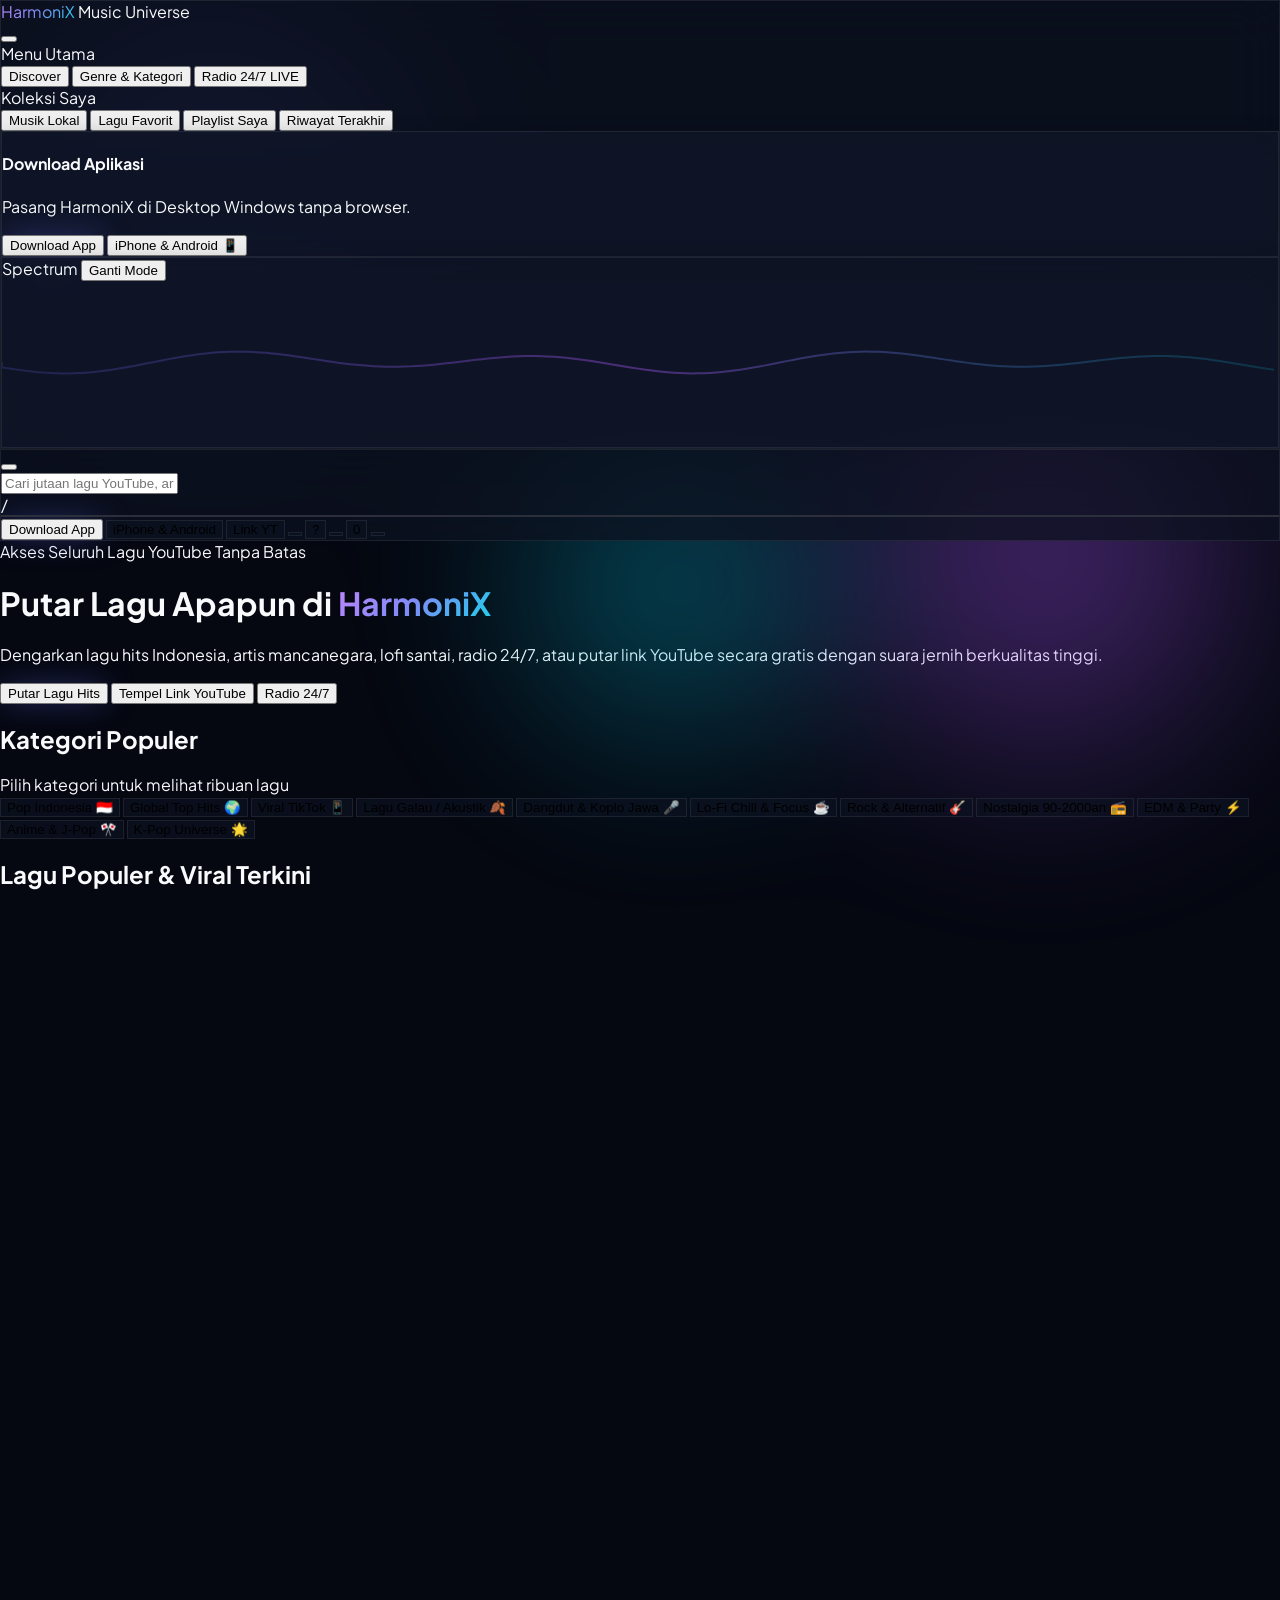
==== public/index.html @ 8d7713a4 "Fix Vercel deployment: add public static directory and standalone api routes" ====
<!DOCTYPE html>
<html lang="id" class="dark">
<head>
  <meta charset="UTF-8" />
  <meta name="viewport" content="width=device-width, initial-scale=1.0, maximum-scale=1.0, user-scalable=no, viewport-fit=cover" />
  <title>HarmoniX - Pemutar & Streaming Musik Gratis</title>
  
  <!-- PWA Manifest & Android Mobile Meta -->
  <link rel="manifest" href="manifest.json" />
  <meta name="theme-color" content="#050811" />
  <meta name="mobile-web-app-capable" content="yes" />
  <meta name="apple-mobile-web-app-capable" content="yes" />
  <meta name="apple-mobile-web-app-status-bar-style" content="black-translucent" />
  <meta name="application-name" content="HarmoniX" />
  <meta name="apple-mobile-web-app-title" content="HarmoniX" />
  <link rel="icon" type="image/svg+xml" href="icons/icon.svg" />
  <link rel="apple-touch-icon" href="icons/icon-192.png" />

  <!-- Google Fonts: Plus Jakarta Sans & Outfit -->
  <link rel="preconnect" href="https://fonts.googleapis.com">
  <link rel="preconnect" href="https://fonts.gstatic.com" crossorigin>
  <link href="https://fonts.googleapis.com/css2?family=Outfit:wght@400;600;700;800;900&family=Plus+Jakarta+Sans:wght@300;400;500;600;700;800&display=swap" rel="stylesheet">

  <!-- Tailwind CSS CDN -->
  <script src="https://cdn.tailwindcss.com"></script>
  <script>
    tailwind.config = {
      darkMode: 'class',
      theme: {
        extend: {
          fontFamily: {
            sans: ['"Plus Jakarta Sans"', 'sans-serif'],
            display: ['"Outfit"', 'sans-serif'],
          },
          colors: {
            dark: {
              950: '#050811',
              900: '#0a0f1d',
              800: '#11182c',
              700: '#1a233e',
              600: '#253256'
            }
          }
        }
      }
    }
  </script>

  <!-- Lucide Icons -->
  <script src="https://unpkg.com/lucide@latest"></script>

  <!-- Official YouTube IFrame API -->
  <script src="https://www.youtube.com/iframe_api"></script>

  <!-- Custom Styles, Aurora & Glassmorphism -->
  <link rel="stylesheet" href="css/style.css" />
</head>

<body class="bg-[#050811] text-slate-100 h-screen w-screen overflow-hidden antialiased selection:bg-indigo-500 selection:text-white relative">

  <!-- Dynamic Ambient Aurora Mesh Background -->
  <div class="aurora-bg">
    <div class="aurora-orb orb-1"></div>
    <div class="aurora-orb orb-2"></div>
    <div class="aurora-orb orb-3"></div>
  </div>

  <!-- Main Application Wrapper -->
  <div class="relative z-10 flex h-full w-full overflow-hidden pb-24">
    
    <!-- Left Sidebar Navigation -->
    <aside id="sidebar" class="fixed md:static inset-y-0 left-0 z-40 w-64 h-full shrink-0 glass-panel flex flex-col justify-between p-5 transition-transform duration-300 -translate-x-full md:translate-x-0 border-r border-white/5 overflow-y-auto">
      
      <div class="space-y-6">
        <!-- Logo & Branding -->
        <div class="flex items-center justify-between">
          <div class="flex items-center gap-3 cursor-pointer group" onclick="window.App.switchView('discover')">
            <div class="w-10 h-10 rounded-2xl bg-gradient-to-tr from-indigo-600 via-purple-600 to-cyan-400 flex items-center justify-center shadow-lg glow-primary group-hover:scale-105 transition-transform">
              <i data-lucide="waves" class="w-6 h-6 text-white"></i>
            </div>
            <div>
              <span class="font-display font-extrabold text-xl tracking-tight text-gradient">HarmoniX</span>
              <span class="block text-[10px] text-slate-400 font-bold -mt-1 tracking-widest uppercase">Music Universe</span>
            </div>
          </div>
          <!-- Close button for mobile -->
          <button id="close-sidebar-btn" class="md:hidden p-1.5 rounded-lg text-slate-400 hover:text-white">
            <i data-lucide="x" class="w-5 h-5"></i>
          </button>
        </div>

        <!-- Navigation: Menu Utama -->
        <nav class="space-y-1">
          <div class="px-3 text-[11px] font-bold text-slate-400 uppercase tracking-wider mb-2 flex items-center justify-between">
            <span>Menu Utama</span>
          </div>
          
          <button data-nav="discover" class="w-full flex items-center gap-3 px-3.5 py-2.5 rounded-xl text-sm font-medium text-slate-300 hover:text-white hover:bg-slate-800/60 border border-transparent transition-all">
            <i data-lucide="compass" class="w-4 h-4"></i>
            <span>Discover</span>
          </button>

          <button data-nav="genres" class="w-full flex items-center gap-3 px-3.5 py-2.5 rounded-xl text-sm font-medium text-slate-300 hover:text-white hover:bg-slate-800/60 border border-transparent transition-all">
            <i data-lucide="disc-3" class="w-4 h-4"></i>
            <span>Genre & Kategori</span>
          </button>

          <button data-nav="radio" class="w-full flex items-center gap-3 px-3.5 py-2.5 rounded-xl text-sm font-medium text-slate-300 hover:text-white hover:bg-slate-800/60 border border-transparent transition-all">
            <i data-lucide="radio" class="w-4 h-4 text-rose-400"></i>
            <span class="flex-1 text-left">Radio 24/7</span>
            <span class="px-1.5 py-0.5 rounded text-[10px] bg-rose-500/20 text-rose-400 border border-rose-500/30 font-bold animate-pulse">LIVE</span>
          </button>
        </nav>

        <!-- Navigation: Koleksi Musik -->
        <nav class="space-y-1 pt-3 border-t border-white/5">
          <div class="px-3 text-[11px] font-bold text-slate-400 uppercase tracking-wider mb-2">Koleksi Saya</div>

          <button data-nav="local" class="w-full flex items-center gap-3 px-3.5 py-2.5 rounded-xl text-sm font-medium text-slate-300 hover:text-white hover:bg-slate-800/60 border border-transparent transition-all">
            <i data-lucide="folder-music" class="w-4 h-4 text-cyan-400"></i>
            <span>Musik Lokal</span>
          </button>

          <button data-nav="favorites" class="w-full flex items-center gap-3 px-3.5 py-2.5 rounded-xl text-sm font-medium text-slate-300 hover:text-white hover:bg-slate-800/60 border border-transparent transition-all">
            <i data-lucide="heart" class="w-4 h-4 text-rose-400"></i>
            <span>Lagu Favorit</span>
          </button>

          <button data-nav="playlists" class="w-full flex items-center gap-3 px-3.5 py-2.5 rounded-xl text-sm font-medium text-slate-300 hover:text-white hover:bg-slate-800/60 border border-transparent transition-all">
            <i data-lucide="library" class="w-4 h-4 text-indigo-400"></i>
            <span>Playlist Saya</span>
          </button>

          <button data-nav="history" class="w-full flex items-center gap-3 px-3.5 py-2.5 rounded-xl text-sm font-medium text-slate-300 hover:text-white hover:bg-slate-800/60 border border-transparent transition-all">
            <i data-lucide="history" class="w-4 h-4 text-emerald-400"></i>
            <span>Riwayat Terakhir</span>
          </button>
        </nav>

        <!-- Sidebar PWA Download Box -->
        <div id="sidebar-install-box" class="p-3.5 rounded-2xl glass-card border border-indigo-500/30 text-center space-y-2.5 mt-3">
          <div class="w-9 h-9 rounded-xl bg-indigo-600/25 text-indigo-400 flex items-center justify-center mx-auto shadow-md glow-primary">
            <i data-lucide="arrow-down-to-line" class="w-5 h-5"></i>
          </div>
          <div>
            <h4 class="text-xs font-bold text-white">Download Aplikasi</h4>
            <p class="text-[10px] text-slate-400 mt-0.5">Pasang HarmoniX di Desktop Windows tanpa browser.</p>
          </div>
          <button onclick="window.App.installPWA()" class="w-full py-2 rounded-xl bg-gradient-to-r from-indigo-600 to-purple-600 hover:from-indigo-500 hover:to-purple-500 text-white text-xs font-bold shadow-md transition-all flex items-center justify-center gap-1.5 glow-primary">
            <i data-lucide="download" class="w-3.5 h-3.5"></i> Download App
          </button>
          <button onclick="window.App.openMobileModal()" class="w-full py-2 rounded-xl bg-white/10 hover:bg-white/15 text-slate-200 text-xs font-semibold transition-all flex items-center justify-center gap-1.5 border border-emerald-500/30">
            <i data-lucide="smartphone" class="w-3.5 h-3.5 text-emerald-400"></i> iPhone & Android 📱
          </button>
        </div>
      </div>

      <!-- Mini Visualizer Card -->
      <div class="glass-card rounded-2xl p-3 border border-white/5 mt-6">
        <div class="flex items-center justify-between mb-2">
          <span class="text-[11px] font-bold text-slate-400 flex items-center gap-1.5 uppercase tracking-wider">
            <i data-lucide="activity" class="w-3.5 h-3.5 text-indigo-400"></i> Spectrum
          </span>
          <button onclick="window.App.toggleVisualizerMode()" class="text-[10px] text-indigo-400 hover:text-indigo-300 font-bold uppercase px-1.5 py-0.5 rounded bg-indigo-500/10 hover:bg-indigo-500/20 transition-colors">
            Ganti Mode
          </button>
        </div>
        <div class="w-full h-14 rounded-xl overflow-hidden bg-slate-950/80 border border-white/5">
          <canvas id="visualizer-canvas"></canvas>
        </div>
      </div>

    </aside>

    <!-- Center Content View Area -->
    <div class="flex-1 flex flex-col min-w-0 min-h-0 h-full overflow-hidden">
      
      <!-- Top Navigation Header -->
      <header class="h-20 shrink-0 glass-panel border-b border-white/5 flex items-center justify-between px-5 md:px-8 gap-4 z-20">
        <div class="flex items-center gap-3 flex-1 max-w-xl">
          <!-- Mobile Toggle -->
          <button id="mobile-menu-toggle" class="md:hidden p-2 rounded-xl bg-slate-800/80 text-slate-300 hover:text-white border border-white/10">
            <i data-lucide="menu" class="w-5 h-5"></i>
          </button>

          <!-- Search Bar with Autocomplete -->
          <div class="relative flex-1">
            <i data-lucide="search" class="w-4 h-4 text-slate-400 absolute left-4 top-1/2 -translate-y-1/2 pointer-events-none"></i>
            <input 
              id="global-search-input" 
              type="text" 
              autocomplete="off"
              placeholder="Cari jutaan lagu YouTube, artis, atau tempel link..." 
              class="w-full pl-11 pr-12 py-2.5 rounded-2xl bg-slate-900/85 border border-white/10 text-xs md:text-sm text-slate-100 placeholder:text-slate-500 focus:outline-none focus:border-indigo-500/80 focus:ring-2 focus:ring-indigo-500/20 transition-all shadow-inner"
            />
            <div class="absolute right-3 top-1/2 -translate-y-1/2 text-[10px] font-mono font-bold text-slate-500 px-1.5 py-0.5 rounded bg-white/5 border border-white/10 hidden sm:inline-block">
              /
            </div>
            
            <!-- Live Autocomplete Dropdown -->
            <div id="search-suggestions-box" class="absolute left-0 right-0 top-full mt-2 glass-modal rounded-2xl p-2 shadow-2xl border border-white/10 hidden z-50 space-y-1 max-h-64 overflow-y-auto">
              <!-- Injected via JS -->
            </div>
          </div>
        </div>

        <!-- Action Tools -->
        <div class="flex items-center gap-2">
          <!-- PWA Download Header Button -->
          <button id="btn-install-pwa" onclick="window.App.installPWA()" title="Download & Pasang HarmoniX Desktop" class="flex items-center gap-1.5 px-3.5 py-2.5 rounded-xl bg-gradient-to-r from-indigo-600 to-purple-600 hover:from-indigo-500 hover:to-purple-500 text-white text-xs font-bold shadow-lg glow-primary transition-all">
            <i data-lucide="download" class="w-4 h-4"></i>
            <span class="hidden sm:inline">Download App</span>
          </button>

          <!-- Mobile Phone Connect Button (iPhone & Android) -->
          <button id="btn-open-mobile" onclick="window.App.openMobileModal()" title="Buka / Pasang di iPhone & Android" class="flex items-center gap-1.5 px-3.5 py-2.5 rounded-xl glass-panel hover:border-emerald-500/50 text-slate-300 hover:text-emerald-400 text-xs font-semibold transition-all">
            <i data-lucide="smartphone" class="w-4 h-4 text-emerald-400"></i>
            <span class="hidden md:inline">iPhone & Android</span>
          </button>

          <!-- Quick YouTube Link Button -->
          <button onclick="window.App.openPasteLinkModal()" title="Putar dari Link YouTube" class="flex items-center gap-1.5 px-3 py-2.5 rounded-xl glass-panel hover:border-indigo-500/50 text-slate-300 hover:text-indigo-400 text-xs font-semibold transition-all">
            <i data-lucide="link" class="w-4 h-4 text-indigo-400"></i>
            <span class="hidden lg:inline">Link YT</span>
          </button>

          <!-- Sleep Timer Button -->
          <button id="btn-sleep-timer" onclick="window.App.openSleepTimerModal()" title="Pengatur Waktu Tidur" class="p-2.5 rounded-xl glass-panel hover:border-indigo-500/50 text-slate-300 hover:text-indigo-400 transition-colors relative">
            <i data-lucide="timer" class="w-5 h-5"></i>
            <span id="sleep-timer-badge" class="hidden absolute -top-1 -right-1 w-2.5 h-2.5 rounded-full bg-emerald-400 ring-2 ring-slate-950"></span>
          </button>

          <!-- Keyboard Shortcuts Info -->
          <button onclick="window.App.openShortcutsModal()" title="Bantuan Tombol Shortcut (?)" class="hidden sm:flex p-2.5 rounded-xl glass-panel hover:border-indigo-500/50 text-slate-400 hover:text-slate-200 text-xs font-bold transition-colors">
            ?
          </button>

          <!-- Equalizer Button -->
          <button id="btn-open-equalizer" title="Equalizer Audio" class="p-2.5 rounded-xl glass-panel hover:border-indigo-500/50 text-slate-300 hover:text-indigo-400 transition-colors">
            <i data-lucide="sliders" class="w-5 h-5"></i>
          </button>

          <!-- Up Next Queue Toggle Button -->
          <button id="btn-toggle-queue" onclick="window.App.toggleQueueDrawer()" title="Antrean Lagu" class="p-2.5 rounded-xl glass-panel hover:border-indigo-500/50 text-slate-300 hover:text-indigo-400 transition-colors relative">
            <i data-lucide="list-music" class="w-5 h-5"></i>
            <span id="queue-count-badge" class="hidden absolute -top-1 -right-1 px-1.5 py-0.2 rounded-full bg-indigo-600 text-[10px] font-bold text-white">0</span>
          </button>

          <!-- Fullscreen Mode -->
          <button id="btn-open-fullscreen" title="Layar Penuh Now Playing" class="p-2.5 rounded-xl glass-panel hover:border-indigo-500/50 text-slate-300 hover:text-indigo-400 transition-colors">
            <i data-lucide="maximize" class="w-5 h-5"></i>
          </button>
        </div>
      </header>

      <!-- Scrollable Main View Content with min-h-0 and extra bottom padding -->
      <main id="view-container" class="flex-1 min-h-0 overflow-y-auto p-5 md:p-8 space-y-8 scroll-smooth pb-36">
        <!-- Injected via js/app.js -->
      </main>

    </div>

    <!-- Right Drawer: Up Next Queue & Lyrics -->
    <div id="queue-drawer" class="fixed inset-y-0 right-0 z-40 w-80 md:w-96 glass-modal border-l border-white/10 flex flex-col justify-between p-5 transform translate-x-full transition-transform duration-300 shadow-2xl">
      <div class="flex items-center justify-between pb-4 border-b border-white/5">
        <div class="flex items-center gap-2">
          <i data-lucide="list-music" class="w-5 h-5 text-indigo-400"></i>
          <h3 class="text-base font-bold text-white">Antrean Lagu (Up Next)</h3>
        </div>
        <button onclick="window.App.toggleQueueDrawer()" class="p-1.5 rounded-lg text-slate-400 hover:text-white">
          <i data-lucide="x" class="w-5 h-5"></i>
        </button>
      </div>

      <!-- Current Track Info in Drawer -->
      <div id="drawer-current-track" class="py-4 border-b border-white/5">
        <!-- Injected via JS -->
      </div>

      <!-- Queue List -->
      <div class="flex-1 overflow-y-auto py-3 space-y-2" id="drawer-queue-list">
        <!-- Injected via JS -->
      </div>

      <!-- Drawer Footer Action -->
      <div class="pt-4 border-t border-white/5 flex items-center justify-between text-xs">
        <span id="drawer-queue-count" class="text-slate-400">0 Lagu dalam antrean</span>
        <button onclick="window.App.clearQueue()" class="text-rose-400 hover:text-rose-300 font-semibold">
          Bersihkan Antrean
        </button>
      </div>
    </div>

  </div>

  <!-- Bottom Persistent Music Player Bar -->
  <footer class="fixed bottom-0 inset-x-0 h-24 glass-panel border-t border-white/10 px-4 md:px-8 flex items-center justify-between gap-4 z-50 shadow-2xl">
    
    <!-- Left: Track Info & Artwork -->
    <div class="flex items-center gap-3.5 min-w-0 w-1/4 max-w-[280px]">
      <div class="relative w-14 h-14 rounded-2xl overflow-hidden flex-shrink-0 bg-slate-800 shadow-md border border-white/10 group cursor-pointer" onclick="document.getElementById('btn-open-fullscreen').click()">
        <img id="player-art" src="https://i.ytimg.com/vi/9II3OGZETo4/hqdefault.jpg" alt="Cover" class="w-full h-full object-cover group-hover:scale-105 transition-transform" />
        <div class="absolute inset-0 bg-black/30 opacity-0 group-hover:opacity-100 transition-opacity flex items-center justify-center text-white">
          <i data-lucide="maximize-2" class="w-4 h-4"></i>
        </div>
      </div>
      <div class="min-w-0 flex-1">
        <h4 id="player-title" class="text-sm font-bold text-white truncate cursor-pointer hover:text-indigo-400 transition-colors" onclick="document.getElementById('btn-open-fullscreen').click()">Pilih Lagu</h4>
        <p id="player-artist" class="text-xs text-slate-400 truncate mt-0.5">HarmoniX Music</p>
      </div>
      <button id="player-like-btn" onclick="if(window.Player && window.Player.currentTrack) window.App.toggleLike(window.Player.currentTrack, this)" class="p-1.5 text-slate-400 hover:text-rose-500 transition-colors flex-shrink-0">
        <i data-lucide="heart" class="w-5 h-5"></i>
      </button>
    </div>

    <!-- Center: Playback Controls & Interactive Seekbar -->
    <div class="flex-1 max-w-2xl flex flex-col items-center gap-1.5">
      <div class="flex items-center gap-4">
        <!-- Shuffle -->
        <button id="player-shuffle-btn" title="Shuffle" class="p-2 text-slate-400 hover:text-white transition-colors">
          <i data-lucide="shuffle" class="w-4 h-4"></i>
        </button>

        <!-- Previous -->
        <button id="player-prev-btn" title="Lagu Sebelumnya" class="p-2 text-slate-300 hover:text-white transition-colors">
          <i data-lucide="skip-back" class="w-5 h-5 fill-current"></i>
        </button>

        <!-- Big Play / Pause Button -->
        <button id="player-play-btn" class="w-11 h-11 rounded-full bg-gradient-to-r from-indigo-600 to-purple-600 hover:from-indigo-500 hover:to-purple-500 text-white flex items-center justify-center shadow-lg glow-primary transform hover:scale-105 active:scale-95 transition-all">
          <i data-lucide="play" class="w-5 h-5 fill-current ml-0.5 player-play-icon"></i>
        </button>

        <!-- Next -->
        <button id="player-next-btn" title="Lagu Berikutnya" class="p-2 text-slate-300 hover:text-white transition-colors">
          <i data-lucide="skip-forward" class="w-5 h-5 fill-current"></i>
        </button>

        <!-- Repeat -->
        <button id="player-repeat-btn" title="Ulangi" class="p-2 text-slate-400 hover:text-white transition-colors">
          <i data-lucide="repeat" class="w-4 h-4"></i>
        </button>
      </div>

      <!-- Seek Bar with Hover Timestamp Tooltip -->
      <div class="w-full flex items-center gap-3 text-xs text-slate-400 font-mono seek-container relative">
        <span id="player-current-time">0:00</span>
        <div class="relative flex-1 flex items-center">
          <div id="seek-tooltip" class="seek-tooltip">0:00</div>
          <input 
            id="player-seek-slider" 
            type="range" 
            min="0" 
            max="100" 
            value="0" 
            step="0.5" 
            class="w-full h-1.5 accent-indigo-500" 
          />
        </div>
        <span id="player-duration">0:00</span>
      </div>
    </div>

    <!-- Right: Volume & Auxiliary Controls -->
    <div class="flex items-center justify-end gap-3 w-1/4 max-w-[240px]">
      <div class="hidden sm:flex items-center gap-2">
        <button id="player-volume-btn" class="p-1.5 text-slate-400 hover:text-white transition-colors">
          <i id="player-volume-icon" data-lucide="volume-2" class="w-4 h-4"></i>
        </button>
        <input 
          id="player-volume-slider" 
          type="range" 
          min="0" 
          max="100" 
          value="80" 
          class="w-20 h-1.5 accent-indigo-500" 
        />
      </div>
    </div>

  </footer>

  <!-- ==================== MODALS & OVERLAYS ==================== -->

  <!-- 1. Download App Information Modal -->
  <div id="download-app-modal" class="fixed inset-0 z-50 bg-black/75 backdrop-blur-md flex items-center justify-center p-4 hidden">
    <div class="glass-modal rounded-3xl w-full max-w-lg p-6 space-y-6 shadow-2xl border border-white/10 animate-fadeIn">
      <div class="flex items-center justify-between">
        <div class="flex items-center gap-2.5">
          <div class="w-8 h-8 rounded-xl bg-indigo-600/20 text-indigo-400 flex items-center justify-center">
            <i data-lucide="download" class="w-5 h-5"></i>
          </div>
          <h3 class="text-base font-bold text-white">Download & Pasang HarmoniX</h3>
        </div>
        <button onclick="document.getElementById('download-app-modal').classList.add('hidden')" class="p-1 rounded-lg text-slate-400 hover:text-white">
          <i data-lucide="x" class="w-5 h-5"></i>
        </button>
      </div>

      <div class="space-y-4 text-xs text-slate-300">
        <!-- Option 1: PWA Desktop App -->
        <div class="p-4 rounded-2xl glass-panel space-y-2 border border-indigo-500/30">
          <div class="flex items-center justify-between">
            <span class="font-bold text-white text-sm flex items-center gap-2">
              <i data-lucide="chrome" class="w-4 h-4 text-indigo-400"></i> Pasang Langsung via Browser (PWA)
            </span>
            <span class="badge-tag bg-indigo-500/20 text-indigo-300 border border-indigo-500/30">Direkomendasikan</span>
          </div>
          <p class="text-slate-400 leading-relaxed">
            Pasang sebagai aplikasi mandiri di Desktop Windows tanpa bilah URL browser (seperti aplikasi Spotify resmi).
          </p>
          <button onclick="window.App.triggerBrowserInstallPrompt()" class="w-full py-2.5 rounded-xl bg-indigo-600 hover:bg-indigo-500 text-white font-bold transition-all shadow-md glow-primary flex items-center justify-center gap-2">
            <i data-lucide="download" class="w-4 h-4"></i> Pasang Aplikasi Sekarang (1-Klik)
          </button>
        </div>

        <!-- Option 2: Windows Desktop Shortcut -->
        <div class="p-4 rounded-2xl glass-panel space-y-2 border border-white/5">
          <div class="flex items-center justify-between">
            <span class="font-bold text-white text-sm flex items-center gap-2">
              <i data-lucide="monitor" class="w-4 h-4 text-cyan-400"></i> Buat Pintasan Desktop Windows
            </span>
            <span class="badge-tag bg-cyan-500/20 text-cyan-300 border border-cyan-500/30">Offline</span>
          </div>
          <p class="text-slate-400 leading-relaxed">
            Buat ikon pintasan langsung di layar Desktop Windows Anda (klik file <code class="text-indigo-300 font-mono">install_desktop_app.bat</code> di folder proyek).
          </p>
        </div>

        <!-- Option 3: Smartphone (iPhone & Android) -->
        <div class="p-4 rounded-2xl glass-panel space-y-2 border border-emerald-500/30">
          <div class="flex items-center justify-between">
            <span class="font-bold text-white text-sm flex items-center gap-2">
              <i data-lucide="smartphone" class="w-4 h-4 text-emerald-400"></i> Pasang di Smartphone (iPhone & Android)
            </span>
            <span class="badge-tag bg-emerald-500/20 text-emerald-300 border border-emerald-500/30">iOS & Android</span>
          </div>
          <p class="text-slate-400 leading-relaxed">
            Pasang langsung di iPhone (Safari PWA) atau Android (APK & WebAPK) dengan scan QR Code instan.
          </p>
          <button onclick="document.getElementById('download-app-modal').classList.add('hidden'); window.App.openMobileModal();" class="w-full py-2.5 rounded-xl bg-gradient-to-r from-emerald-600 to-teal-600 hover:from-emerald-500 hover:to-teal-500 text-white font-bold transition-all shadow-md flex items-center justify-center gap-2">
            <i data-lucide="qr-code" class="w-4 h-4"></i> Buka QR Code untuk iPhone & Android
          </button>
        </div>
      </div>
    </div>
  </div>

  <!-- 1b. Mobile Install Modal for iPhone & Android (QR Code & LAN URL) -->
  <div id="android-modal" class="fixed inset-0 z-50 bg-black/80 backdrop-blur-md flex items-center justify-center p-4 hidden">
    <div class="glass-modal rounded-3xl w-full max-w-md p-6 space-y-5 shadow-2xl border border-emerald-500/30 animate-fadeIn">
      <div class="flex items-center justify-between">
        <div class="flex items-center gap-2.5">
          <div class="w-9 h-9 rounded-xl bg-emerald-500/20 text-emerald-400 flex items-center justify-center">
            <i data-lucide="smartphone" class="w-5 h-5"></i>
          </div>
          <div>
            <h3 class="text-base font-bold text-white">Pasang di iPhone & Android</h3>
            <p class="text-[11px] text-emerald-400 font-medium">Bisa Dipasang Jadi Aplikasi Resmi Mandiri</p>
          </div>
        </div>
        <button onclick="document.getElementById('android-modal').classList.add('hidden')" class="p-1 rounded-lg text-slate-400 hover:text-white">
          <i data-lucide="x" class="w-5 h-5"></i>
        </button>
      </div>

      <!-- Platform Selector Tabs: iPhone vs Android -->
      <div class="flex items-center p-1 rounded-2xl bg-slate-900 border border-white/10">
        <button id="tab-btn-iphone" onclick="window.App.switchMobileTab('iphone')" class="flex-1 py-2 rounded-xl text-xs font-bold transition-all flex items-center justify-center gap-1.5 bg-gradient-to-r from-indigo-600 to-purple-600 text-white shadow-md">
          <i data-lucide="apple" class="w-4 h-4"></i> iPhone (iOS)
        </button>
        <button id="tab-btn-android" onclick="window.App.switchMobileTab('android')" class="flex-1 py-2 rounded-xl text-xs font-semibold text-slate-400 hover:text-white transition-all flex items-center justify-center gap-1.5">
          <i data-lucide="smartphone" class="w-4 h-4 text-emerald-400"></i> Android
        </button>
      </div>

      <!-- QR Code Display Box -->
      <div class="p-4 rounded-2xl bg-white flex flex-col items-center justify-center shadow-xl border border-slate-200">
        <div id="android-qr-container" class="w-44 h-44 flex items-center justify-center">
          <img id="android-qr-image" src="" alt="Scan QR Code" class="w-44 h-44 object-contain" />
        </div>
        <span id="qr-scan-label" class="text-[10px] text-slate-600 mt-2 font-semibold">Buka Kamera iPhone Anda lalu arahkan ke QR Code ini</span>
      </div>

      <!-- URL link & Copy -->
      <div class="space-y-1.5">
        <label class="text-[11px] font-bold text-slate-400 uppercase tracking-wider">Tautan Langsung (Wi-Fi Lokal):</label>
        <div class="flex items-center gap-2">
          <input id="android-direct-url" type="text" readonly class="flex-1 px-3.5 py-2 rounded-xl bg-slate-900 border border-white/10 text-xs text-emerald-400 font-mono select-all focus:outline-none" />
          <button onclick="window.App.copyAndroidUrl()" class="px-3.5 py-2 rounded-xl bg-emerald-600 hover:bg-emerald-500 text-white text-xs font-bold transition-all flex items-center gap-1">
            <i data-lucide="copy" class="w-3.5 h-3.5"></i> Salin
          </button>
        </div>
      </div>

      <!-- Petunjuk iPhone (iOS) -->
      <div id="section-iphone-guide" class="p-3.5 rounded-2xl glass-panel space-y-2 text-xs border border-indigo-500/30">
        <div class="font-bold text-white flex items-center gap-1.5">
          <i data-lucide="apple" class="w-4 h-4 text-indigo-400"></i> Cara Pasang Jadi Aplikasi di iPhone (iOS):
        </div>
        <ol class="list-decimal list-inside space-y-1.5 text-slate-300 text-[11px] leading-relaxed">
          <li>Buka aplikasi <b class="text-white">Kamera bawaan iPhone</b>, arahkan ke QR Code di atas. Ketuk gelembung kuning bertuliskan <b class="text-indigo-300">"Buka di Safari"</b>.</li>
          <li>Di Safari, ketuk tombol <b class="text-white">Bagikan / Share</b> (ikon kotak panah atas <span class="px-1.5 py-0.5 rounded bg-white/10 font-bold">⎋ / [↑]</span> di bilah bawah).</li>
          <li>Gulir ke bawah, pilih menu <b class="text-indigo-300 font-semibold">"Tambahkan ke Layar Utama"</b> (*Add to Home Screen*).</li>
          <li>Ketuk <b class="text-white font-bold">"Tambah"</b> di pojok kanan atas.</li>
          <li><b class="text-emerald-400">Selesai!</b> Ikon HarmoniX akan muncul di Home Screen iPhone & berjalan layar penuh tanpa bilah Safari!</li>
        </ol>
      </div>

      <!-- Petunjuk Android -->
      <div id="section-android-guide" class="p-3.5 rounded-2xl glass-panel space-y-2 text-xs border border-emerald-500/30 hidden">
        <div class="font-bold text-white flex items-center gap-1.5">
          <i data-lucide="smartphone" class="w-4 h-4 text-emerald-400"></i> Cara Pasang Jadi Aplikasi di Android:
        </div>
        <ol class="list-decimal list-inside space-y-1.5 text-slate-300 text-[11px] leading-relaxed">
          <li>Pastikan HP terhubung ke <b class="text-slate-200">Wi-Fi yang sama</b> dengan laptop ini.</li>
          <li>Buka di <b class="text-emerald-400">Google Chrome</b>, ketuk titik tiga (⋮) > pilih <b class="text-white">"Tambahkan ke Layar Utama"</b> atau <b class="text-white">"Pasang Aplikasi"</b>.</li>
          <li>Atau langsung download file installer <b class="text-white">APK</b> di bawah ini:</li>
        </ol>
        <a href="HarmoniX-Music.apk" download class="w-full mt-2 py-2 rounded-xl bg-gradient-to-r from-emerald-600 to-teal-600 hover:from-emerald-500 hover:to-teal-500 text-white font-bold text-xs shadow-md transition-all flex items-center justify-center gap-2">
          <i data-lucide="download" class="w-3.5 h-3.5"></i> Unduh File HarmoniX-Music.apk (5.5 MB)
        </a>
      </div>
    </div>
  </div>

  <!-- 2. Paste YouTube Link Modal -->
  <div id="youtube-link-modal" class="fixed inset-0 z-50 bg-black/75 backdrop-blur-md flex items-center justify-center p-4 hidden">
    <div class="glass-modal rounded-3xl w-full max-w-lg p-6 space-y-5 shadow-2xl border border-white/10 animate-fadeIn">
      <div class="flex items-center justify-between">
        <h3 class="text-lg font-bold text-white flex items-center gap-2">
          <i data-lucide="youtube" class="w-5 h-5 text-rose-500"></i> Putar Apapun dari YouTube
        </h3>
        <button onclick="document.getElementById('youtube-link-modal').classList.add('hidden')" class="p-1 rounded-lg text-slate-400 hover:text-white">
          <i data-lucide="x" class="w-5 h-5"></i>
        </button>
      </div>

      <p class="text-xs text-slate-400">
        Punya link lagu atau video dari YouTube? Cukup tempel tautannya di bawah untuk langsung memutarnya di HarmoniX.
      </p>

      <div class="space-y-2">
        <label class="block text-xs font-semibold text-slate-300">Link YouTube / Video ID</label>
        <input 
          id="direct-yt-link-input" 
          type="text" 
          placeholder="Contoh: https://www.youtube.com/watch?v=... atau ID video" 
          class="w-full px-4 py-2.5 rounded-xl bg-slate-900 border border-white/10 text-sm text-slate-100 placeholder:text-slate-500 focus:outline-none focus:border-indigo-500 font-mono text-xs" 
        />
      </div>

      <div class="flex items-center justify-end gap-3 pt-2">
        <button onclick="document.getElementById('youtube-link-modal').classList.add('hidden')" class="px-4 py-2 rounded-xl text-xs font-semibold text-slate-400 hover:text-white">
          Batal
        </button>
        <button onclick="window.App.submitDirectYoutubeLink()" class="px-5 py-2.5 rounded-xl bg-indigo-600 hover:bg-indigo-500 text-white text-xs font-semibold shadow-md glow-primary flex items-center gap-2">
          <i data-lucide="play" class="w-4 h-4 fill-current"></i> Putar Sekarang
        </button>
      </div>
    </div>
  </div>

  <!-- 3. Sleep Timer Modal -->
  <div id="sleep-timer-modal" class="fixed inset-0 z-50 bg-black/75 backdrop-blur-md flex items-center justify-center p-4 hidden">
    <div class="glass-modal rounded-3xl w-full max-w-sm p-6 space-y-5 shadow-2xl border border-white/10 animate-fadeIn">
      <div class="flex items-center justify-between">
        <div class="flex items-center gap-2">
          <i data-lucide="timer" class="w-5 h-5 text-indigo-400"></i>
          <h3 class="text-base font-bold text-white">Pengatur Waktu Tidur</h3>
        </div>
        <button onclick="document.getElementById('sleep-timer-modal').classList.add('hidden')" class="p-1.5 rounded-lg text-slate-400 hover:text-white">
          <i data-lucide="x" class="w-5 h-5"></i>
        </button>
      </div>

      <p class="text-xs text-slate-400">
        Musik akan berhenti otomatis dan memudar secara halus saat timer habis.
      </p>

      <div class="grid grid-cols-2 gap-2.5">
        <button onclick="window.App.setSleepTimer(15)" class="p-3 rounded-xl glass-panel hover:bg-indigo-600 hover:text-white text-xs font-semibold transition-all">
          ⏱️ 15 Menit
        </button>
        <button onclick="window.App.setSleepTimer(30)" class="p-3 rounded-xl glass-panel hover:bg-indigo-600 hover:text-white text-xs font-semibold transition-all">
          ⏱️ 30 Menit
        </button>
        <button onclick="window.App.setSleepTimer(45)" class="p-3 rounded-xl glass-panel hover:bg-indigo-600 hover:text-white text-xs font-semibold transition-all">
          ⏱️ 45 Menit
        </button>
        <button onclick="window.App.setSleepTimer(60)" class="p-3 rounded-xl glass-panel hover:bg-indigo-600 hover:text-white text-xs font-semibold transition-all">
          ⏱️ 60 Menit
        </button>
      </div>

      <div class="pt-2 border-t border-white/5 flex items-center justify-between">
        <span id="sleep-timer-status" class="text-xs text-slate-400 font-mono">Timer tidak aktif</span>
        <button onclick="window.App.cancelSleepTimer()" class="text-xs text-rose-400 hover:text-rose-300 font-semibold">
          Matikan
        </button>
      </div>
    </div>
  </div>

  <!-- 4. Keyboard Shortcuts Helper Modal -->
  <div id="shortcuts-modal" class="fixed inset-0 z-50 bg-black/75 backdrop-blur-md flex items-center justify-center p-4 hidden">
    <div class="glass-modal rounded-3xl w-full max-w-md p-6 space-y-5 shadow-2xl border border-white/10 animate-fadeIn">
      <div class="flex items-center justify-between">
        <div class="flex items-center gap-2">
          <i data-lucide="keyboard" class="w-5 h-5 text-indigo-400"></i>
          <h3 class="text-base font-bold text-white">Tombol Shortcut Keyboard</h3>
        </div>
        <button onclick="document.getElementById('shortcuts-modal').classList.add('hidden')" class="p-1.5 rounded-lg text-slate-400 hover:text-white">
          <i data-lucide="x" class="w-5 h-5"></i>
        </button>
      </div>

      <div class="space-y-2.5 text-xs text-slate-300">
        <div class="flex items-center justify-between p-2 rounded-lg glass-panel">
          <span>Putar / Jeda Lagu</span>
          <kbd class="px-2 py-1 rounded bg-white/10 font-mono font-bold">Spasi</kbd>
        </div>
        <div class="flex items-center justify-between p-2 rounded-lg glass-panel">
          <span>Lompat ±5 Detik</span>
          <kbd class="px-2 py-1 rounded bg-white/10 font-mono font-bold">← / →</kbd>
        </div>
        <div class="flex items-center justify-between p-2 rounded-lg glass-panel">
          <span>Naikkan / Turunkan Volume</span>
          <kbd class="px-2 py-1 rounded bg-white/10 font-mono font-bold">↑ / ↓</kbd>
        </div>
        <div class="flex items-center justify-between p-2 rounded-lg glass-panel">
          <span>Bisukan / Unmute</span>
          <kbd class="px-2 py-1 rounded bg-white/10 font-mono font-bold">M</kbd>
        </div>
        <div class="flex items-center justify-between p-2 rounded-lg glass-panel">
          <span>Mode Layar Penuh</span>
          <kbd class="px-2 py-1 rounded bg-white/10 font-mono font-bold">F</kbd>
        </div>
        <div class="flex items-center justify-between p-2 rounded-lg glass-panel">
          <span>Sukai / Favoritkan Lagu</span>
          <kbd class="px-2 py-1 rounded bg-white/10 font-mono font-bold">L</kbd>
        </div>
        <div class="flex items-center justify-between p-2 rounded-lg glass-panel">
          <span>Buka Antrean Lagu (Queue)</span>
          <kbd class="px-2 py-1 rounded bg-white/10 font-mono font-bold">Q</kbd>
        </div>
        <div class="flex items-center justify-between p-2 rounded-lg glass-panel">
          <span>Fokus Pencarian Lagu</span>
          <kbd class="px-2 py-1 rounded bg-white/10 font-mono font-bold">/</kbd>
        </div>
      </div>
    </div>
  </div>

  <!-- 5. Equalizer Modal -->
  <div id="equalizer-modal" class="fixed inset-0 z-50 bg-black/70 backdrop-blur-md flex items-center justify-center p-4 hidden">
    <div class="glass-modal rounded-3xl w-full max-w-lg p-6 space-y-6 shadow-2xl border border-white/10 animate-fadeIn">
      <div class="flex items-center justify-between">
        <div class="flex items-center gap-2">
          <i data-lucide="sliders" class="w-5 h-5 text-indigo-400"></i>
          <h3 class="text-lg font-bold text-white">Equalizer 5-Band Audio</h3>
        </div>
        <button id="btn-close-equalizer" class="p-1.5 rounded-lg text-slate-400 hover:text-white">
          <i data-lucide="x" class="w-5 h-5"></i>
        </button>
      </div>

      <div class="space-y-2">
        <label class="text-xs font-semibold text-slate-400 uppercase tracking-wider">Preset Cepat</label>
        <div id="eq-presets-container" class="flex flex-wrap gap-2">
          <!-- Injected via JS -->
        </div>
      </div>
    </div>
  </div>

  <!-- 6. Fullscreen Now Playing Overlay -->
  <div id="fullscreen-overlay" class="fixed inset-0 z-50 bg-[#050811] hidden flex flex-col justify-between p-6 md:p-12 overflow-hidden select-none">
    
    <div id="fullscreen-bg" class="absolute inset-0 bg-cover bg-center filter blur-3xl opacity-30 scale-125 transform pointer-events-none transition-all duration-700"></div>
    <div class="absolute inset-0 bg-black/60 pointer-events-none"></div>

    <div class="relative z-10 flex items-center justify-between">
      <div class="flex items-center gap-2">
        <i data-lucide="waves" class="w-5 h-5 text-indigo-400"></i>
        <span class="text-sm font-bold tracking-wider text-slate-300 uppercase">Now Playing</span>
      </div>
      <div class="flex items-center gap-3">
        <button id="btn-toggle-video" onclick="window.App.toggleVideoMode()" class="px-3.5 py-2 rounded-xl bg-white/10 hover:bg-white/20 text-xs font-semibold text-slate-200 flex items-center gap-2 transition-colors">
          <i data-lucide="video" class="w-4 h-4 text-indigo-400"></i> Mode Video Klip
        </button>
        <button id="btn-close-fullscreen" class="p-2 rounded-2xl bg-white/10 hover:bg-white/20 text-white transition-colors">
          <i data-lucide="minimize" class="w-6 h-6"></i>
        </button>
      </div>
    </div>

    <div class="relative z-10 flex flex-col items-center justify-center my-auto space-y-6">
      
      <!-- Video Frame Container -->
      <div id="yt-player-wrapper" class="invisible-player">
        <div id="yt-player-frame"></div>
      </div>

      <!-- Vinyl Record Container -->
      <div id="fullscreen-record" class="relative w-64 h-64 md:w-80 md:h-80 rounded-full p-2 bg-gradient-to-tr from-slate-900 to-slate-800 shadow-2xl border-4 border-slate-700/50 rotate-record paused flex items-center justify-center">
        <div class="w-full h-full rounded-full border border-white/5 flex items-center justify-center">
          <div class="w-4/5 h-4/5 rounded-full border border-white/5 flex items-center justify-center">
            <img id="fullscreen-art" src="https://i.ytimg.com/vi/9II3OGZETo4/hqdefault.jpg" alt="Cover" class="w-36 h-36 md:w-44 md:h-44 rounded-full object-cover shadow-xl border-4 border-indigo-500/50" />
          </div>
        </div>
      </div>

      <div class="text-center space-y-1 max-w-lg">
        <h2 id="fullscreen-title" class="text-2xl md:text-3xl font-extrabold text-white truncate">Pilih Lagu</h2>
        <p id="fullscreen-artist" class="text-base text-slate-400 truncate">HarmoniX Music</p>
      </div>
    </div>

    <!-- Controls -->
    <div class="relative z-10 max-w-2xl mx-auto w-full space-y-4">
      <div class="w-full flex items-center gap-3 text-xs text-slate-400 font-mono">
        <span id="fs-current-time">0:00</span>
        <input id="fs-seek-slider" type="range" min="0" max="100" value="0" step="0.5" class="flex-1 h-2 accent-indigo-500" />
        <span id="fs-duration">0:00</span>
      </div>

      <div class="flex items-center justify-center gap-6">
        <button onclick="window.Player.prev()" class="p-3 text-slate-300 hover:text-white transition-colors">
          <i data-lucide="skip-back" class="w-7 h-7 fill-current"></i>
        </button>
        <button onclick="window.Player.togglePlay()" class="w-16 h-16 rounded-full bg-gradient-to-r from-indigo-600 to-purple-600 text-white flex items-center justify-center shadow-2xl glow-primary transform hover:scale-105 active:scale-95 transition-all">
          <i data-lucide="play" class="w-8 h-8 fill-current ml-0.5 player-play-icon"></i>
        </button>
        <button onclick="window.Player.next()" class="p-3 text-slate-300 hover:text-white transition-colors">
          <i data-lucide="skip-forward" class="w-7 h-7 fill-current"></i>
        </button>
      </div>
    </div>

  </div>

  <!-- 7. Create Playlist Modal -->
  <div id="playlist-modal" class="fixed inset-0 z-50 bg-black/70 backdrop-blur-md flex items-center justify-center p-4 hidden">
    <div class="glass-modal rounded-3xl w-full max-w-md p-6 space-y-5 shadow-2xl border border-white/10 animate-fadeIn">
      <div class="flex items-center justify-between">
        <h3 class="text-lg font-bold text-white flex items-center gap-2">
          <i data-lucide="plus-circle" class="w-5 h-5 text-indigo-400"></i> Buat Playlist Baru
        </h3>
        <button onclick="document.getElementById('playlist-modal').classList.add('hidden')" class="p-1 rounded-lg text-slate-400 hover:text-white">
          <i data-lucide="x" class="w-5 h-5"></i>
        </button>
      </div>

      <div class="space-y-3">
        <div>
          <label class="block text-xs font-semibold text-slate-300 mb-1">Nama Playlist</label>
          <input id="new-playlist-name" type="text" placeholder="Misal: Senja Santai, Workout Hits..." class="w-full px-4 py-2.5 rounded-xl bg-slate-900 border border-white/10 text-sm text-slate-100 placeholder:text-slate-500 focus:outline-none focus:border-indigo-500" />
        </div>
        <div>
          <label class="block text-xs font-semibold text-slate-300 mb-1">Deskripsi (Opsional)</label>
          <textarea id="new-playlist-desc" rows="2" placeholder="Catatan tentang playlist ini..." class="w-full px-4 py-2 rounded-xl bg-slate-900 border border-white/10 text-sm text-slate-100 placeholder:text-slate-500 focus:outline-none focus:border-indigo-500"></textarea>
        </div>
      </div>

      <div class="flex items-center justify-end gap-3 pt-2">
        <button onclick="document.getElementById('playlist-modal').classList.add('hidden')" class="px-4 py-2 rounded-xl text-xs font-semibold text-slate-400 hover:text-white">
          Batal
        </button>
        <button onclick="window.App.createPlaylistSubmit()" class="px-5 py-2.5 rounded-xl bg-indigo-600 hover:bg-indigo-500 text-white text-xs font-semibold shadow-md glow-primary">
          Simpan Playlist
        </button>
      </div>
    </div>
  </div>

  <!-- 8. Floating Context Menu -->
  <div id="track-action-menu" class="fixed z-50 w-56 glass-modal rounded-2xl p-2 shadow-2xl border border-white/10 hidden animate-fadeIn">
    <div class="px-3 py-1.5 text-[11px] font-bold text-slate-400 uppercase tracking-wider">
      Tambahkan ke Playlist:
    </div>
    <div id="track-menu-playlists" class="space-y-0.5 max-h-40 overflow-y-auto">
      <!-- Populated via JS -->
    </div>
    <div class="pt-2 mt-2 border-t border-white/5">
      <button onclick="window.App.downloadCurrentMenuTrack()" class="w-full text-left px-3 py-2 text-xs rounded-lg text-indigo-300 hover:bg-indigo-600 hover:text-white transition-colors flex items-center gap-2">
        <i data-lucide="download" class="w-3.5 h-3.5"></i> Unduh File Audio
      </button>
    </div>
  </div>

  <!-- Main JavaScript App Entry -->
  <script type="module" src="js/app.js"></script>
</body>
</html>
---- public/css/style.css ----
/* ==========================================================================
   HarmoniX Music Player - Ultra-Premium Glassmorphism & Aurora Theme
   ========================================================================== */

:root {
  --primary-accent: #6366f1;
  --primary-glow: rgba(99, 102, 241, 0.45);
  --secondary-accent: #a855f7;
  --neon-cyan: #06b6d4;
  --neon-pink: #ec4899;
  --neon-emerald: #10b981;
  --bg-dark: #050811;
  --bg-card: rgba(18, 24, 42, 0.65);
  --border-glass: rgba(255, 255, 255, 0.08);
  --border-glass-hover: rgba(255, 255, 255, 0.22);
}

* {
  box-sizing: border-box;
  -webkit-tap-highlight-color: transparent;
}

html, body {
  height: 100%;
  margin: 0;
  padding: 0;
  background-color: var(--bg-dark);
  color: #f8fafc;
  font-family: 'Plus Jakarta Sans', system-ui, -apple-system, BlinkMacSystemFont, 'Segoe UI', Roboto, sans-serif;
  overflow-x: hidden;
}

/* Dynamic Ambient Aurora Background */
.aurora-bg {
  position: fixed;
  inset: 0;
  overflow: hidden;
  z-index: 0;
  pointer-events: none;
  opacity: 0.45;
  filter: blur(80px);
  transition: opacity 0.8s ease;
}

.aurora-orb {
  position: absolute;
  border-radius: 50%;
  animation: floatOrb 18s ease-in-out infinite alternate;
}

.orb-1 {
  width: 550px;
  height: 550px;
  background: radial-gradient(circle, #6366f1 0%, rgba(99, 102, 241, 0) 70%);
  top: -10%;
  left: -5%;
  animation-duration: 22s;
}

.orb-2 {
  width: 600px;
  height: 600px;
  background: radial-gradient(circle, #a855f7 0%, rgba(168, 85, 247, 0) 70%);
  bottom: 5%;
  right: -5%;
  animation-duration: 26s;
  animation-delay: -5s;
}

.orb-3 {
  width: 450px;
  height: 450px;
  background: radial-gradient(circle, #06b6d4 0%, rgba(6, 182, 212, 0) 70%);
  top: 40%;
  left: 35%;
  animation-duration: 20s;
  animation-delay: -10s;
}

@keyframes floatOrb {
  0% { transform: translate(0, 0) scale(1); }
  50% { transform: translate(60px, -40px) scale(1.15); }
  100% { transform: translate(-40px, 60px) scale(0.9); }
}

/* Guaranteed Smooth Scrolling for view-container */
#view-container {
  overflow-y: scroll !important;
  overflow-x: hidden !important;
  min-height: 0 !important;
  height: 100% !important;
  -webkit-overflow-scrolling: touch;
  overscroll-behavior-y: contain;
}

/* Custom Smooth Modern Scrollbar */
::-webkit-scrollbar {
  width: 7px;
  height: 7px;
}

::-webkit-scrollbar-track {
  background: rgba(10, 15, 30, 0.4);
}

::-webkit-scrollbar-thumb {
  background: rgba(99, 102, 241, 0.4);
  border-radius: 9999px;
  border: 1px solid rgba(255, 255, 255, 0.08);
  transition: background 0.2s ease;
}

::-webkit-scrollbar-thumb:hover {
  background: rgba(168, 85, 247, 0.8);
}

/* Enhanced Glassmorphism Classes */
.glass-panel {
  background: rgba(13, 18, 33, 0.75);
  backdrop-filter: blur(24px);
  -webkit-backdrop-filter: blur(24px);
  border: 1px solid var(--border-glass);
}

.glass-card {
  background: var(--bg-card);
  backdrop-filter: blur(16px);
  -webkit-backdrop-filter: blur(16px);
  border: 1px solid var(--border-glass);
  box-shadow: 0 4px 20px -2px rgba(0, 0, 0, 0.3);
  transition: all 0.28s cubic-bezier(0.16, 1, 0.3, 1);
}

.glass-card:hover {
  background: rgba(26, 34, 60, 0.85);
  border-color: var(--border-glass-hover);
  transform: translateY(-5px);
  box-shadow: 0 16px 36px -8px rgba(99, 102, 241, 0.3);
}

.glass-modal {
  background: rgba(10, 14, 28, 0.94);
  backdrop-filter: blur(30px);
  -webkit-backdrop-filter: blur(30px);
  border: 1px solid rgba(255, 255, 255, 0.14);
  box-shadow: 0 25px 60px -15px rgba(0, 0, 0, 0.8);
}

/* Neon Glow Accents */
.glow-primary {
  box-shadow: 0 0 30px -4px rgba(99, 102, 241, 0.5);
}

.glow-cyan {
  box-shadow: 0 0 25px -4px rgba(6, 182, 212, 0.5);
}

.glow-pink {
  box-shadow: 0 0 25px -4px rgba(236, 72, 153, 0.5);
}

.glow-emerald {
  box-shadow: 0 0 25px -4px rgba(16, 185, 129, 0.5);
}

.text-gradient {
  background: linear-gradient(135deg, #c084fc 0%, #818cf8 50%, #22d3ee 100%);
  -webkit-background-clip: text;
  -webkit-text-fill-color: transparent;
}

/* Custom Interactive Range Sliders */
input[type="range"] {
  -webkit-appearance: none;
  appearance: none;
  background: rgba(255, 255, 255, 0.12);
  border-radius: 9999px;
  cursor: pointer;
  outline: none;
  position: relative;
  transition: background 0.2s ease, height 0.15s ease;
}

input[type="range"]::-webkit-slider-thumb {
  -webkit-appearance: none;
  appearance: none;
  width: 14px;
  height: 14px;
  border-radius: 50%;
  background: #ffffff;
  box-shadow: 0 0 12px rgba(99, 102, 241, 0.9);
  cursor: pointer;
  transition: transform 0.15s cubic-bezier(0.175, 0.885, 0.32, 1.275), background-color 0.15s ease;
}

input[type="range"]:hover::-webkit-slider-thumb {
  transform: scale(1.35);
  background: #a855f7;
  box-shadow: 0 0 16px rgba(168, 85, 247, 1);
}

/* Playing Soundwave Animation */
.playing-bar {
  display: inline-block;
  width: 3px;
  background: #818cf8;
  border-radius: 3px;
  margin: 0 1.5px;
  animation: soundBars 0.85s ease-in-out infinite alternate;
}

.playing-bar:nth-child(1) { height: 14px; animation-delay: 0.1s; }
.playing-bar:nth-child(2) { height: 22px; animation-delay: 0.3s; }
.playing-bar:nth-child(3) { height: 12px; animation-delay: 0.2s; }
.playing-bar:nth-child(4) { height: 18px; animation-delay: 0.4s; }

@keyframes soundBars {
  0% { transform: scaleY(0.2); }
  100% { transform: scaleY(1); }
}

/* Rotating Vinyl Record */
.rotate-record {
  animation: spinRecord 18s linear infinite;
}

.paused {
  animation-play-state: paused !important;
}

@keyframes spinRecord {
  from { transform: rotate(0deg); }
  to { transform: rotate(360deg); }
}

/* Seekbar Hover Tooltip */
.seek-tooltip {
  position: absolute;
  top: -32px;
  transform: translateX(-50%);
  background: rgba(15, 23, 42, 0.95);
  border: 1px solid rgba(255, 255, 255, 0.15);
  border-radius: 8px;
  padding: 2px 8px;
  font-size: 11px;
  font-family: monospace;
  color: #e2e8f0;
  pointer-events: none;
  opacity: 0;
  transition: opacity 0.15s ease;
  white-space: nowrap;
  box-shadow: 0 4px 12px rgba(0, 0, 0, 0.5);
}

.seek-container:hover .seek-tooltip {
  opacity: 1;
}

/* Right Queue Drawer Visibility */
#queue-drawer {
  transition: transform 0.35s cubic-bezier(0.16, 1, 0.3, 1), visibility 0.35s ease;
}

#queue-drawer.translate-x-full {
  pointer-events: none !important;
  visibility: hidden !important;
}

#queue-drawer:not(.translate-x-full) {
  pointer-events: auto !important;
  visibility: visible !important;
}

/* YouTube IFrame Player Modes */
.invisible-player {
  position: fixed !important;
  bottom: -9999px !important;
  left: -9999px !important;
  width: 250px !important;
  height: 250px !important;
  opacity: 0.001 !important;
  pointer-events: none !important;
}

.visible-player {
  position: relative !important;
  width: 100% !important;
  max-width: 600px !important;
  aspect-ratio: 16 / 9 !important;
  border-radius: 1.5rem !important;
  overflow: hidden !important;
  box-shadow: 0 25px 60px -10px rgba(0, 0, 0, 0.9) !important;
  border: 1px solid rgba(255, 255, 255, 0.18) !important;
  opacity: 1 !important;
  pointer-events: auto !important;
}

/* Badge Tags */
.badge-tag {
  font-size: 10px;
  font-weight: 700;
  text-transform: uppercase;
  letter-spacing: 0.05em;
  padding: 2px 7px;
  border-radius: 6px;
}

/* Active Track Glow */
.active-track-glow {
  border-color: rgba(99, 102, 241, 0.6) !important;
  background: rgba(30, 38, 70, 0.75) !important;
  box-shadow: 0 0 25px -3px rgba(99, 102, 241, 0.35) !important;
}

/* Mobile & Android Responsive Optimizations */
@media (max-width: 640px) {
  footer {
    height: 4.5rem !important;
    padding-left: 0.75rem !important;
    padding-right: 0.75rem !important;
    padding-bottom: max(0.5rem, env(safe-area-inset-bottom)) !important;
  }
  
  footer .seek-container {
    display: none !important;
  }
  
  footer .w-1\/4 {
    width: auto !important;
    flex: 1 1 auto !important;
  }
  
  footer #player-like-btn {
    display: none !important;
  }
  
  footer #player-shuffle-btn,
  footer #player-repeat-btn {
    display: none !important;
  }

  .glass-modal {
    margin: 1rem !important;
    max-height: 90vh !important;
    overflow-y: auto !important;
  }
}

* {
  -webkit-tap-highlight-color: transparent;
}
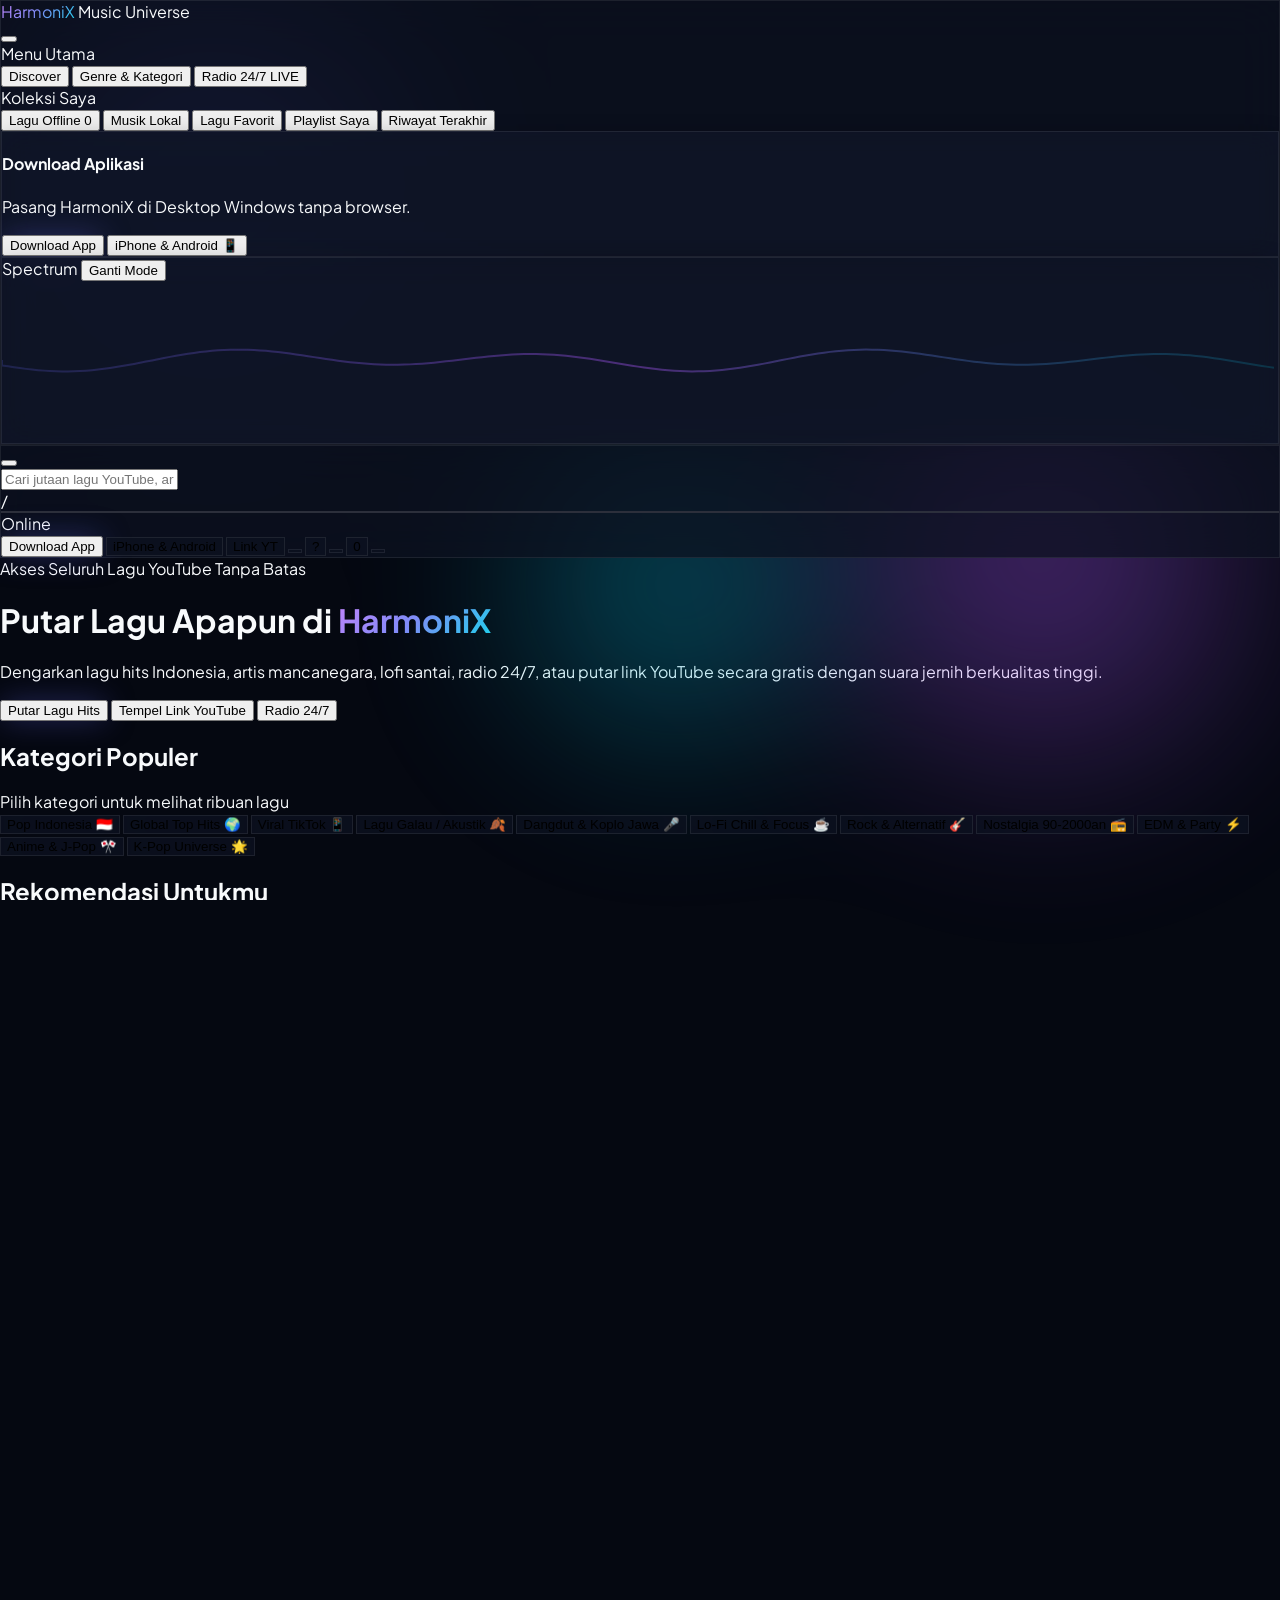
==== commit 95e3bbc0: "Add smart music recommendation engine and offline download player" ====
--- a/public/index.html
+++ b/public/index.html
@@ -116,6 +116,12 @@
         <nav class="space-y-1 pt-3 border-t border-white/5">
           <div class="px-3 text-[11px] font-bold text-slate-400 uppercase tracking-wider mb-2">Koleksi Saya</div>
 
+          <button data-nav="offline" class="w-full flex items-center gap-3 px-3.5 py-2.5 rounded-xl text-sm font-medium text-slate-300 hover:text-white hover:bg-slate-800/60 border border-transparent transition-all group">
+            <i data-lucide="cloud-off" class="w-4 h-4 text-amber-400 group-hover:scale-110 transition-transform"></i>
+            <span class="flex-1 text-left">Lagu Offline</span>
+            <span id="offline-badge-count" class="px-1.5 py-0.5 rounded-full text-[10px] bg-amber-500/20 text-amber-300 border border-amber-500/30 font-bold hidden">0</span>
+          </button>
+
           <button data-nav="local" class="w-full flex items-center gap-3 px-3.5 py-2.5 rounded-xl text-sm font-medium text-slate-300 hover:text-white hover:bg-slate-800/60 border border-transparent transition-all">
             <i data-lucide="folder-music" class="w-4 h-4 text-cyan-400"></i>
             <span>Musik Lokal</span>
@@ -206,6 +212,12 @@
 
         <!-- Action Tools -->
         <div class="flex items-center gap-2">
+          <!-- Network Status Indicator -->
+          <div id="network-status-badge" class="hidden sm:flex items-center gap-1.5 px-2.5 py-1 rounded-full text-[11px] font-semibold bg-emerald-500/10 text-emerald-400 border border-emerald-500/20">
+            <span class="w-2 h-2 rounded-full bg-emerald-400 animate-pulse"></span>
+            <span id="network-status-text">Online</span>
+          </div>
+
           <!-- PWA Download Header Button -->
           <button id="btn-install-pwa" onclick="window.App.installPWA()" title="Download & Pasang HarmoniX Desktop" class="flex items-center gap-1.5 px-3.5 py-2.5 rounded-xl bg-gradient-to-r from-indigo-600 to-purple-600 hover:from-indigo-500 hover:to-purple-500 text-white text-xs font-bold shadow-lg glow-primary transition-all">
             <i data-lucide="download" class="w-4 h-4"></i>
@@ -262,10 +274,14 @@
 
     <!-- Right Drawer: Up Next Queue & Lyrics -->
     <div id="queue-drawer" class="fixed inset-y-0 right-0 z-40 w-80 md:w-96 glass-modal border-l border-white/10 flex flex-col justify-between p-5 transform translate-x-full transition-transform duration-300 shadow-2xl">
-      <div class="flex items-center justify-between pb-4 border-b border-white/5">
-        <div class="flex items-center gap-2">
-          <i data-lucide="list-music" class="w-5 h-5 text-indigo-400"></i>
-          <h3 class="text-base font-bold text-white">Antrean Lagu (Up Next)</h3>
+      <div class="flex items-center justify-between pb-3 border-b border-white/5">
+        <div class="flex items-center gap-1.5 bg-slate-900/80 p-1 rounded-xl border border-white/10 text-xs">
+          <button id="drawer-tab-queue" onclick="window.App.switchDrawerTab('queue')" class="px-3 py-1.5 rounded-lg font-bold bg-indigo-600 text-white shadow transition-all">
+            Antrean (<span id="drawer-queue-tab-count">0</span>)
+          </button>
+          <button id="drawer-tab-similar" onclick="window.App.switchDrawerTab('similar')" class="px-3 py-1.5 rounded-lg font-semibold text-slate-400 hover:text-white transition-all flex items-center gap-1">
+            <i data-lucide="sparkles" class="w-3.5 h-3.5 text-amber-400"></i> Lagu Mirip
+          </button>
         </div>
         <button onclick="window.App.toggleQueueDrawer()" class="p-1.5 rounded-lg text-slate-400 hover:text-white">
           <i data-lucide="x" class="w-5 h-5"></i>
@@ -273,12 +289,17 @@
       </div>
 
       <!-- Current Track Info in Drawer -->
-      <div id="drawer-current-track" class="py-4 border-b border-white/5">
+      <div id="drawer-current-track" class="py-3 border-b border-white/5">
         <!-- Injected via JS -->
       </div>
 
       <!-- Queue List -->
       <div class="flex-1 overflow-y-auto py-3 space-y-2" id="drawer-queue-list">
+        <!-- Injected via JS -->
+      </div>
+
+      <!-- Similar / Recommended Tracks List in Drawer -->
+      <div class="flex-1 overflow-y-auto py-3 space-y-2 hidden" id="drawer-similar-list">
         <!-- Injected via JS -->
       </div>
 
@@ -310,6 +331,9 @@
       </div>
       <button id="player-like-btn" onclick="if(window.Player && window.Player.currentTrack) window.App.toggleLike(window.Player.currentTrack, this)" class="p-1.5 text-slate-400 hover:text-rose-500 transition-colors flex-shrink-0">
         <i data-lucide="heart" class="w-5 h-5"></i>
+      </button>
+      <button id="player-download-btn" onclick="if(window.Player && window.Player.currentTrack) window.App.openDownloadModal(window.Player.currentTrack)" title="Download / Simpan Offline" class="p-1.5 text-slate-400 hover:text-amber-400 transition-colors flex-shrink-0">
+        <i data-lucide="download" class="w-5 h-5"></i>
       </button>
     </div>
 
@@ -774,7 +798,77 @@
     </div>
   </div>
 
-  <!-- 8. Floating Context Menu -->
+  <!-- 8. Modal Download / Simpan Offline Lagu -->
+  <div id="track-download-modal" class="fixed inset-0 z-50 bg-black/80 backdrop-blur-md flex items-center justify-center p-4 hidden">
+    <div class="glass-modal rounded-3xl w-full max-w-md p-6 space-y-5 shadow-2xl border border-white/10 animate-fadeIn">
+      <div class="flex items-center justify-between">
+        <div class="flex items-center gap-2">
+          <div class="w-8 h-8 rounded-xl bg-amber-500/20 text-amber-400 flex items-center justify-center">
+            <i data-lucide="download" class="w-5 h-5"></i>
+          </div>
+          <h3 class="text-base font-bold text-white">Download & Mode Offline</h3>
+        </div>
+        <button onclick="document.getElementById('track-download-modal').classList.add('hidden')" class="p-1.5 rounded-lg text-slate-400 hover:text-white">
+          <i data-lucide="x" class="w-5 h-5"></i>
+        </button>
+      </div>
+
+      <!-- Track Preview -->
+      <div class="flex items-center gap-3 p-3 rounded-2xl bg-white/5 border border-white/10">
+        <img id="dl-modal-art" src="icons/icon-192.png" alt="Art" class="w-14 h-14 rounded-xl object-cover" />
+        <div class="min-w-0 flex-1">
+          <h4 id="dl-modal-title" class="text-sm font-bold text-white truncate">Judul Lagu</h4>
+          <p id="dl-modal-artist" class="text-xs text-slate-400 truncate">Nama Artis</p>
+          <span id="dl-modal-status" class="inline-block mt-1 px-2 py-0.5 rounded text-[10px] bg-slate-800 text-slate-300 font-mono">Siap disimpan</span>
+        </div>
+      </div>
+
+      <!-- Download Options -->
+      <div class="space-y-2.5">
+        <!-- Opsi 1: Simpan ke Offline PWA (IndexedDB) -->
+        <div class="p-3.5 rounded-2xl glass-panel border border-amber-500/30 hover:border-amber-500 transition-all cursor-pointer group" onclick="window.App.confirmSaveOffline()">
+          <div class="flex items-center justify-between">
+            <div class="flex items-center gap-3">
+              <div class="w-9 h-9 rounded-xl bg-amber-500/20 text-amber-400 flex items-center justify-center group-hover:scale-110 transition-transform">
+                <i data-lucide="cloud-off" class="w-5 h-5"></i>
+              </div>
+              <div>
+                <h5 class="text-xs font-bold text-white">Simpan ke Perpustakaan Offline PWA ⚡</h5>
+                <p class="text-[10px] text-slate-400">Putar di iPhone & Android tanpa kuota/internet.</p>
+              </div>
+            </div>
+            <i data-lucide="chevron-right" class="w-4 h-4 text-slate-400 group-hover:text-white group-hover:translate-x-0.5 transition-all"></i>
+          </div>
+          <!-- Progress bar -->
+          <div id="dl-progress-bar-container" class="mt-3 hidden">
+            <div class="w-full h-1.5 rounded-full bg-slate-800 overflow-hidden">
+              <div id="dl-progress-bar" class="h-full bg-gradient-to-r from-amber-500 to-emerald-400 w-0 transition-all duration-300"></div>
+            </div>
+            <p id="dl-progress-text" class="text-[10px] text-slate-400 mt-1 text-right font-mono">Menyimpan...</p>
+          </div>
+        </div>
+
+        <!-- Opsi 2: Download File MP3 ke HP / Komputer -->
+        <div class="p-3.5 rounded-2xl glass-panel border border-white/5 hover:border-emerald-500/40 transition-all cursor-pointer group" onclick="window.App.confirmDownloadFile()">
+          <div class="flex items-center justify-between">
+            <div class="flex items-center gap-3">
+              <div class="w-9 h-9 rounded-xl bg-emerald-600/20 text-emerald-400 flex items-center justify-center group-hover:scale-110 transition-transform">
+                <i data-lucide="file-audio" class="w-5 h-5"></i>
+              </div>
+              <div>
+                <h5 class="text-xs font-bold text-white">Unduh File Audio ke HP / Laptop</h5>
+                <p class="text-[10px] text-slate-400">Simpan berkas audio ke folder download perangkat.</p>
+              </div>
+            </div>
+            <i data-lucide="external-link" class="w-4 h-4 text-slate-400 group-hover:text-emerald-400 transition-colors"></i>
+          </div>
+        </div>
+      </div>
+
+    </div>
+  </div>
+
+  <!-- 9. Floating Context Menu -->
   <div id="track-action-menu" class="fixed z-50 w-56 glass-modal rounded-2xl p-2 shadow-2xl border border-white/10 hidden animate-fadeIn">
     <div class="px-3 py-1.5 text-[11px] font-bold text-slate-400 uppercase tracking-wider">
       Tambahkan ke Playlist:
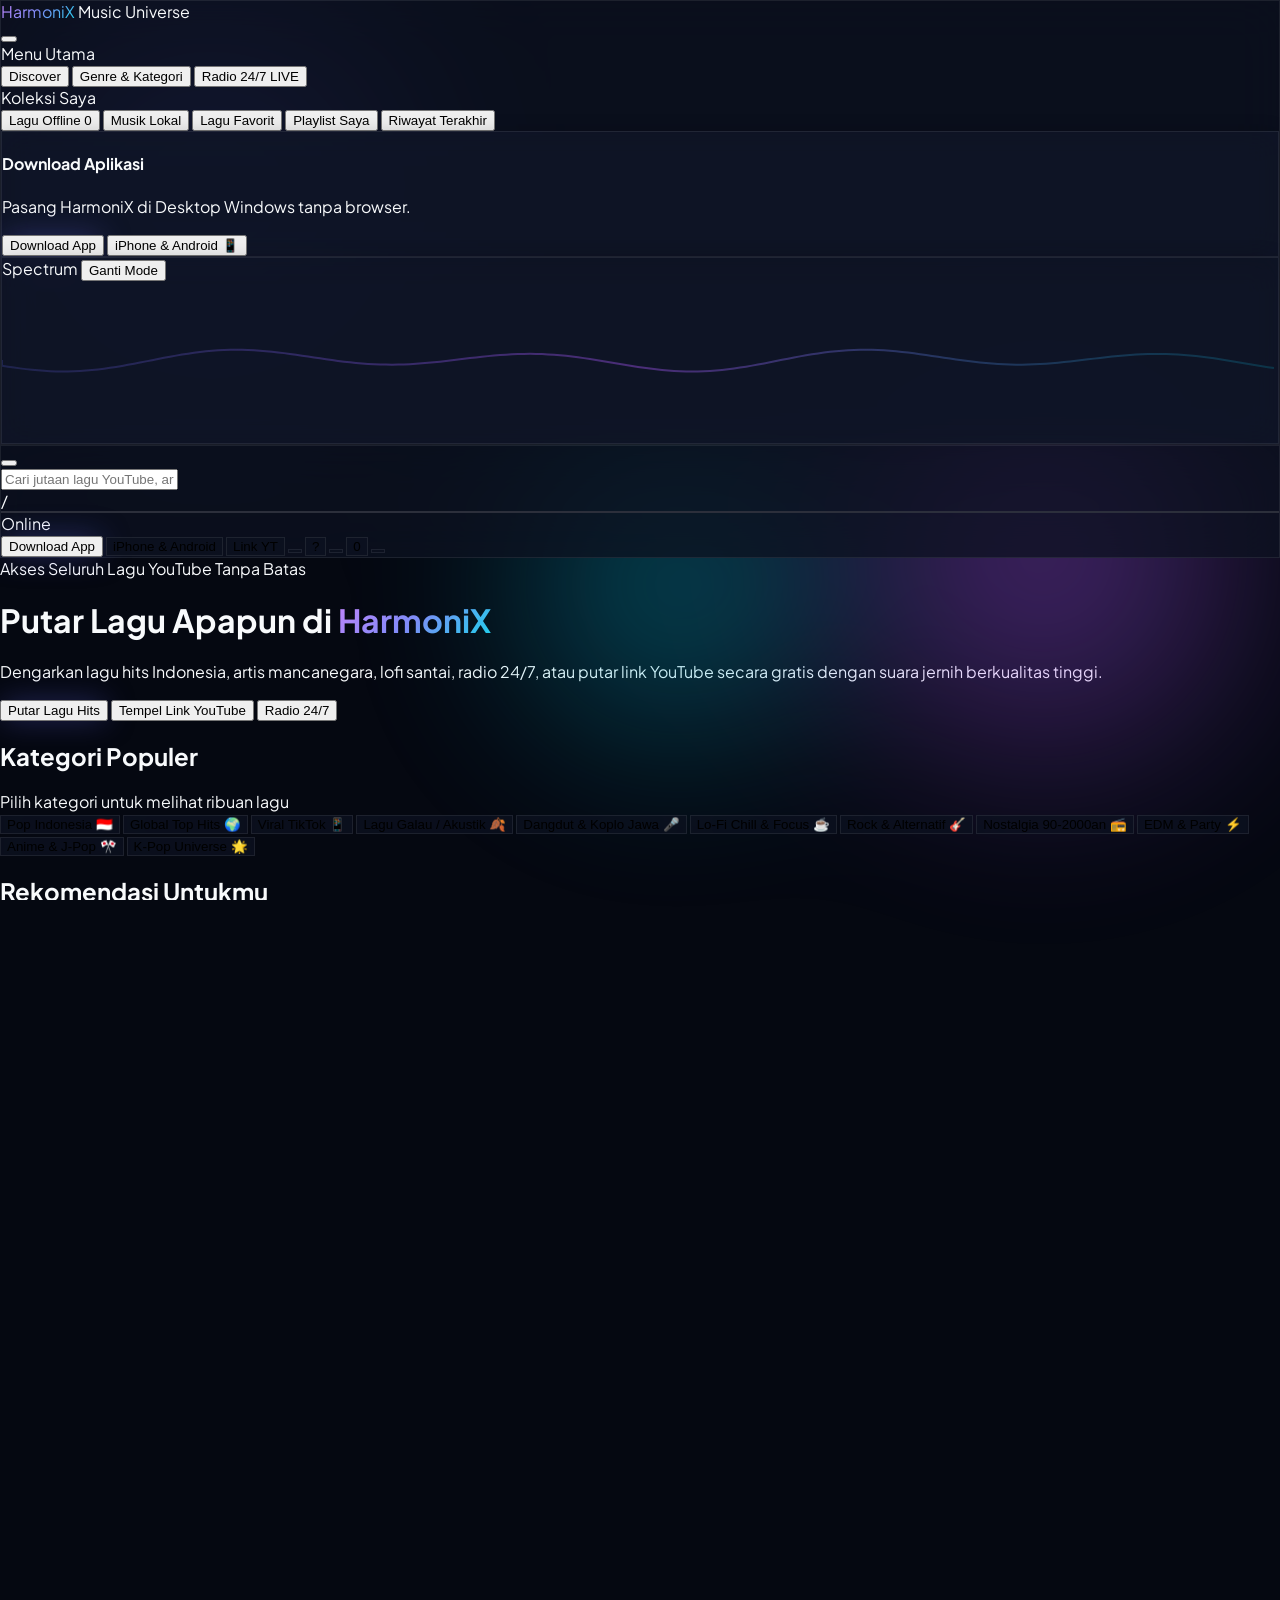
==== commit 02493cf8: "Add real-time synchronized lyrics and karaoke mode" ====
--- a/public/index.html
+++ b/public/index.html
@@ -335,6 +335,9 @@
       <button id="player-download-btn" onclick="if(window.Player && window.Player.currentTrack) window.App.openDownloadModal(window.Player.currentTrack)" title="Download / Simpan Offline" class="p-1.5 text-slate-400 hover:text-amber-400 transition-colors flex-shrink-0">
         <i data-lucide="download" class="w-5 h-5"></i>
       </button>
+      <button id="player-lyrics-btn" onclick="if(window.Player && window.Player.currentTrack) window.App.openLyricsModal(window.Player.currentTrack); else window.App.openLyricsModal();" title="Lirik Lagu (Karaoke)" class="p-1.5 text-slate-400 hover:text-indigo-400 transition-colors flex-shrink-0">
+        <i data-lucide="mic-2" class="w-5 h-5"></i>
+      </button>
     </div>
 
     <!-- Center: Playback Controls & Interactive Seekbar -->
@@ -710,6 +713,9 @@
         <span class="text-sm font-bold tracking-wider text-slate-300 uppercase">Now Playing</span>
       </div>
       <div class="flex items-center gap-3">
+        <button id="btn-toggle-fs-lyrics" onclick="window.App.toggleFullscreenLyrics()" class="px-3.5 py-2 rounded-xl bg-white/10 hover:bg-white/20 text-xs font-semibold text-slate-200 flex items-center gap-2 transition-colors">
+          <i data-lucide="mic-2" class="w-4 h-4 text-pink-400"></i> <span id="fs-lyrics-btn-text">Lirik</span>
+        </button>
         <button id="btn-toggle-video" onclick="window.App.toggleVideoMode()" class="px-3.5 py-2 rounded-xl bg-white/10 hover:bg-white/20 text-xs font-semibold text-slate-200 flex items-center gap-2 transition-colors">
           <i data-lucide="video" class="w-4 h-4 text-indigo-400"></i> Mode Video Klip
         </button>
@@ -719,7 +725,7 @@
       </div>
     </div>
 
-    <div class="relative z-10 flex flex-col items-center justify-center my-auto space-y-6">
+    <div class="relative z-10 flex flex-col items-center justify-center my-auto space-y-6 w-full max-w-2xl mx-auto">
       
       <!-- Video Frame Container -->
       <div id="yt-player-wrapper" class="invisible-player">
@@ -735,7 +741,14 @@
         </div>
       </div>
 
-      <div class="text-center space-y-1 max-w-lg">
+      <!-- Fullscreen Synced Lyrics View (hidden by default) -->
+      <div id="fullscreen-lyrics-wrapper" class="hidden w-full h-72 md:h-80 overflow-y-auto scrollbar-none text-center px-4 py-4 space-y-4 select-text">
+        <div id="fs-lyrics-content" class="space-y-4">
+          <!-- Populated via JS -->
+        </div>
+      </div>
+
+      <div id="fullscreen-track-meta" class="text-center space-y-1 max-w-lg">
         <h2 id="fullscreen-title" class="text-2xl md:text-3xl font-extrabold text-white truncate">Pilih Lagu</h2>
         <p id="fullscreen-artist" class="text-base text-slate-400 truncate">HarmoniX Music</p>
       </div>
@@ -868,6 +881,89 @@
     </div>
   </div>
 
+  <!-- 8.5. Dedicated Lyrics Sheet / Modal (Karaoke & Plain Text) -->
+  <div id="lyrics-modal" class="fixed inset-0 z-50 bg-black/85 backdrop-blur-xl flex flex-col justify-between hidden animate-fadeIn select-none">
+    <!-- Dynamic Blurred Background from Album Art -->
+    <div id="lyrics-bg-art" class="absolute inset-0 bg-cover bg-center filter blur-3xl opacity-25 scale-125 pointer-events-none transition-all duration-700"></div>
+    <div class="absolute inset-0 bg-gradient-to-b from-black/80 via-black/60 to-[#050811] pointer-events-none"></div>
+
+    <!-- Top Bar Header -->
+    <div class="relative z-10 p-4 md:px-8 md:py-5 border-b border-white/10 flex items-center justify-between">
+      <div class="flex items-center gap-3.5 min-w-0">
+        <img id="lyrics-modal-art" src="icons/icon-192.png" alt="Art" class="w-11 h-11 md:w-12 md:h-12 rounded-2xl object-cover shadow-lg border border-white/10 flex-shrink-0" />
+        <div class="min-w-0">
+          <h3 id="lyrics-modal-title" class="text-sm md:text-base font-bold text-white truncate">Judul Lagu</h3>
+          <p id="lyrics-modal-artist" class="text-xs text-slate-400 truncate">Nama Artis</p>
+        </div>
+      </div>
+
+      <!-- Controls & Actions -->
+      <div class="flex items-center gap-2">
+        <!-- Toggle Mode: Karaoke (Synced) vs Teks Lengkap (Plain) -->
+        <div class="flex items-center bg-white/10 p-1 rounded-xl border border-white/10 text-xs">
+          <button id="btn-lyrics-mode-synced" onclick="window.App.switchLyricsDisplayMode('synced')" class="px-3 py-1.5 rounded-lg font-bold bg-indigo-600 text-white shadow transition-all flex items-center gap-1.5">
+            <i data-lucide="sparkles" class="w-3.5 h-3.5 text-amber-400"></i>
+            <span class="hidden sm:inline">Karaoke</span>
+          </button>
+          <button id="btn-lyrics-mode-plain" onclick="window.App.switchLyricsDisplayMode('plain')" class="px-3 py-1.5 rounded-lg font-semibold text-slate-400 hover:text-white transition-all">
+            Teks
+          </button>
+        </div>
+
+        <!-- Manual Search Button -->
+        <button onclick="window.App.toggleLyricsSearchBar()" title="Cari lirik manual / ganti kata kunci" class="p-2 rounded-xl glass-panel text-slate-300 hover:text-white hover:bg-white/10 transition-colors">
+          <i data-lucide="search" class="w-4 h-4"></i>
+        </button>
+
+        <!-- Copy Lyrics Button -->
+        <button onclick="window.App.copyCurrentLyrics()" title="Salin lirik ke clipboard" class="p-2 rounded-xl glass-panel text-slate-300 hover:text-white hover:bg-white/10 transition-colors">
+          <i data-lucide="copy" class="w-4 h-4"></i>
+        </button>
+
+        <!-- Close Modal -->
+        <button onclick="window.App.closeLyricsModal()" class="p-2 rounded-xl glass-panel text-slate-400 hover:text-white hover:bg-rose-500/20 hover:text-rose-400 transition-colors">
+          <i data-lucide="x" class="w-5 h-5"></i>
+        </button>
+      </div>
+    </div>
+
+    <!-- Collapsible Manual Search Bar -->
+    <div id="lyrics-search-bar" class="relative z-10 px-4 md:px-8 py-2.5 bg-black/40 border-b border-white/5 hidden animate-fadeIn">
+      <form onsubmit="event.preventDefault(); window.App.searchLyricsManual();" class="flex items-center gap-2 max-w-xl mx-auto">
+        <div class="relative flex-1">
+          <i data-lucide="search" class="w-4 h-4 text-slate-400 absolute left-3 top-1/2 -translate-y-1/2"></i>
+          <input id="lyrics-manual-input" type="text" placeholder="Ketik nama artis & judul lagu yang tepat..." class="w-full pl-9 pr-3 py-2 text-xs bg-slate-900/80 border border-white/10 rounded-xl text-white placeholder-slate-500 focus:outline-none focus:border-indigo-500 transition-all" />
+        </div>
+        <button type="submit" class="px-4 py-2 bg-indigo-600 hover:bg-indigo-500 text-white text-xs font-bold rounded-xl transition-all shadow">
+          Cari
+        </button>
+      </form>
+    </div>
+
+    <!-- Center: Lyrics Content Container -->
+    <div id="lyrics-scroll-container" class="relative z-10 flex-1 overflow-y-auto px-4 md:px-8 py-10 scroll-smooth select-text">
+      <div id="lyrics-content" class="max-w-2xl mx-auto space-y-4">
+        <!-- Dynamic lyrics content injected via JS -->
+      </div>
+    </div>
+
+    <!-- Bottom Mini Playback Controls in Lyrics Modal -->
+    <div class="relative z-10 p-4 md:px-8 border-t border-white/10 bg-black/60 backdrop-blur-md flex items-center justify-between">
+      <div class="flex items-center gap-3">
+        <button onclick="window.Player.togglePlay()" class="w-10 h-10 rounded-full bg-indigo-600 hover:bg-indigo-500 text-white flex items-center justify-center shadow-lg transition-transform active:scale-95">
+          <i data-lucide="play" class="w-5 h-5 fill-current ml-0.5 player-play-icon"></i>
+        </button>
+        <span class="text-xs text-slate-400 font-mono" id="lyrics-playback-timer">0:00 / 0:00</span>
+      </div>
+
+      <div class="text-[11px] text-slate-400 flex items-center gap-1.5">
+        <i data-lucide="mouse-pointer-click" class="w-3.5 h-3.5 text-indigo-400"></i>
+        <span class="hidden sm:inline">Klik baris lirik untuk melompat ke posisi lagu</span>
+        <span class="sm:hidden">Sentuh lirik untuk melompat</span>
+      </div>
+    </div>
+  </div>
+
   <!-- 9. Floating Context Menu -->
   <div id="track-action-menu" class="fixed z-50 w-56 glass-modal rounded-2xl p-2 shadow-2xl border border-white/10 hidden animate-fadeIn">
     <div class="px-3 py-1.5 text-[11px] font-bold text-slate-400 uppercase tracking-wider">
--- a/public/css/style.css
+++ b/public/css/style.css
@@ -349,3 +349,60 @@
 * {
   -webkit-tap-highlight-color: transparent;
 }
+
+/* ==========================================================================
+   HarmoniX Lyrics & Karaoke Styling
+   ========================================================================== */
+.lyric-line {
+  transition: all 0.35s cubic-bezier(0.4, 0, 0.2, 1);
+  cursor: pointer;
+  padding: 0.65rem 1.25rem;
+  border-radius: 1rem;
+  user-select: none;
+}
+
+.lyric-line:hover {
+  background: rgba(255, 255, 255, 0.08);
+  color: #ffffff !important;
+}
+
+.lyric-line.active {
+  color: #ffffff !important;
+  font-weight: 800;
+  transform: scale(1.05);
+  text-shadow: 0 0 25px rgba(129, 140, 248, 0.8), 0 0 50px rgba(168, 85, 247, 0.5);
+  background: linear-gradient(135deg, rgba(99, 102, 241, 0.25) 0%, rgba(168, 85, 247, 0.18) 100%);
+  border: 1px solid rgba(255, 255, 255, 0.12);
+}
+
+.lyric-line.past {
+  color: rgba(148, 163, 184, 0.45);
+  font-weight: 500;
+}
+
+.lyric-line.future {
+  color: rgba(203, 213, 225, 0.7);
+  font-weight: 600;
+}
+
+/* Fullscreen lyrics container specific */
+.fs-lyric-line {
+  transition: all 0.3s ease;
+  cursor: pointer;
+  padding: 0.45rem 1rem;
+  border-radius: 0.75rem;
+}
+
+.fs-lyric-line.active {
+  color: #ffffff !important;
+  font-weight: 800;
+  font-size: 1.35rem;
+  transform: scale(1.05);
+  text-shadow: 0 0 20px rgba(129, 140, 248, 0.75);
+}
+
+.fs-lyric-line.inactive {
+  color: rgba(148, 163, 184, 0.5);
+  font-size: 1.05rem;
+}
+
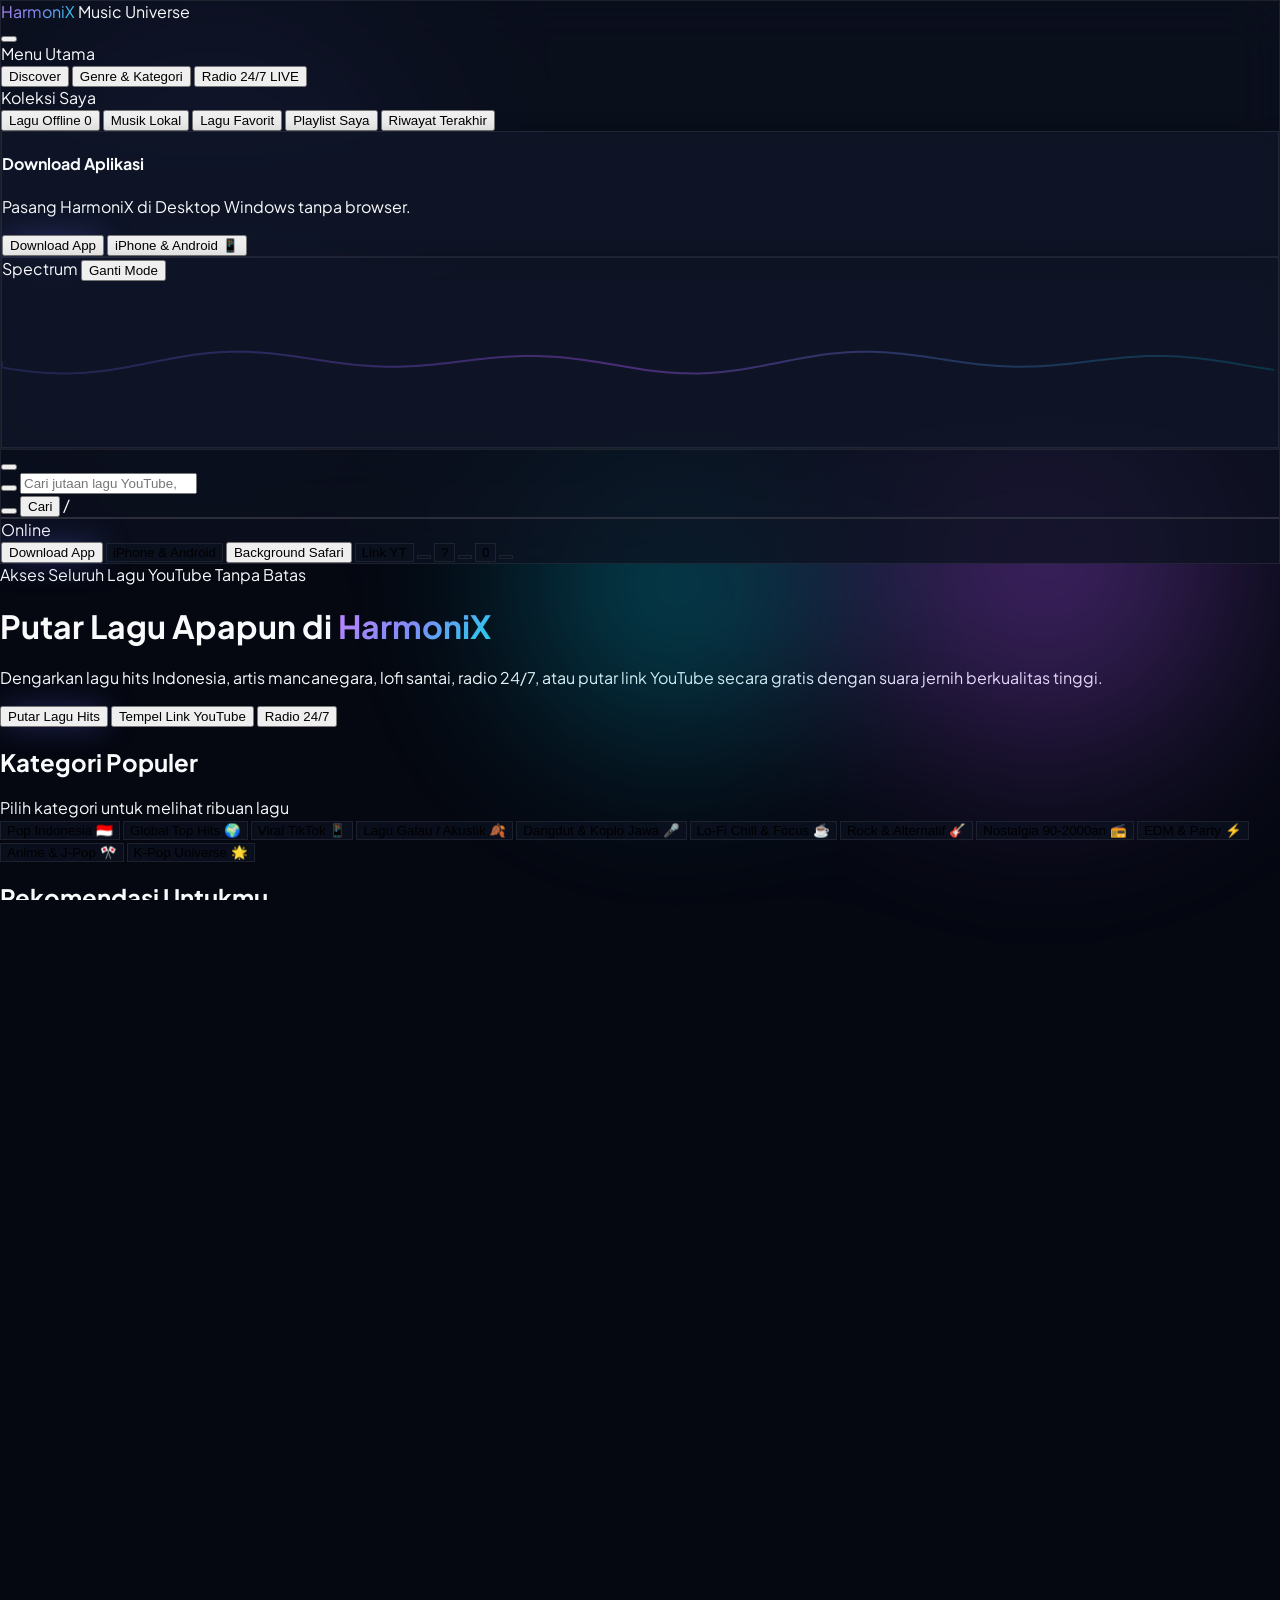
==== commit f8ccd820: "Fix search results, add Safari background audio, and enable audio downloads" ====
--- a/public/index.html
+++ b/public/index.html
@@ -189,19 +189,30 @@
             <i data-lucide="menu" class="w-5 h-5"></i>
           </button>
 
-          <!-- Search Bar with Autocomplete -->
+          <!-- Search Bar with Autocomplete & Mobile Form -->
           <div class="relative flex-1">
-            <i data-lucide="search" class="w-4 h-4 text-slate-400 absolute left-4 top-1/2 -translate-y-1/2 pointer-events-none"></i>
-            <input 
-              id="global-search-input" 
-              type="text" 
-              autocomplete="off"
-              placeholder="Cari jutaan lagu YouTube, artis, atau tempel link..." 
-              class="w-full pl-11 pr-12 py-2.5 rounded-2xl bg-slate-900/85 border border-white/10 text-xs md:text-sm text-slate-100 placeholder:text-slate-500 focus:outline-none focus:border-indigo-500/80 focus:ring-2 focus:ring-indigo-500/20 transition-all shadow-inner"
-            />
-            <div class="absolute right-3 top-1/2 -translate-y-1/2 text-[10px] font-mono font-bold text-slate-500 px-1.5 py-0.5 rounded bg-white/5 border border-white/10 hidden sm:inline-block">
-              /
-            </div>
+            <form id="global-search-form" action="javascript:void(0);" class="relative flex items-center w-full">
+              <button type="submit" aria-label="Cari Lagu" class="absolute left-3.5 top-1/2 -translate-y-1/2 text-slate-400 hover:text-indigo-400 p-1 rounded-lg transition-colors z-10">
+                <i data-lucide="search" class="w-4 h-4"></i>
+              </button>
+              <input 
+                id="global-search-input" 
+                type="search" 
+                enterkeyhint="search"
+                autocomplete="off"
+                placeholder="Cari jutaan lagu YouTube, artis, atau tempel link..." 
+                class="w-full pl-11 pr-20 py-2.5 rounded-2xl bg-slate-900/85 border border-white/10 text-xs md:text-sm text-slate-100 placeholder:text-slate-500 focus:outline-none focus:border-indigo-500/80 focus:ring-2 focus:ring-indigo-500/20 transition-all shadow-inner"
+              />
+              <div class="absolute right-2.5 top-1/2 -translate-y-1/2 flex items-center gap-1.5 z-10">
+                <button type="button" id="global-search-clear" title="Hapus teks" class="hidden p-1 rounded-full text-slate-400 hover:text-white bg-slate-800/80 transition-colors">
+                  <i data-lucide="x" class="w-3.5 h-3.5"></i>
+                </button>
+                <button type="submit" class="px-2.5 py-1 rounded-xl bg-indigo-600/80 hover:bg-indigo-500 text-[11px] font-bold text-white transition-colors hidden sm:inline-flex items-center gap-1">
+                  <span>Cari</span>
+                </button>
+                <span class="text-[10px] font-mono font-bold text-slate-500 px-1.5 py-0.5 rounded bg-white/5 border border-white/10 hidden md:inline-block">/</span>
+              </div>
+            </form>
             
             <!-- Live Autocomplete Dropdown -->
             <div id="search-suggestions-box" class="absolute left-0 right-0 top-full mt-2 glass-modal rounded-2xl p-2 shadow-2xl border border-white/10 hidden z-50 space-y-1 max-h-64 overflow-y-auto">
@@ -228,6 +239,13 @@
           <button id="btn-open-mobile" onclick="window.App.openMobileModal()" title="Buka / Pasang di iPhone & Android" class="flex items-center gap-1.5 px-3.5 py-2.5 rounded-xl glass-panel hover:border-emerald-500/50 text-slate-300 hover:text-emerald-400 text-xs font-semibold transition-all">
             <i data-lucide="smartphone" class="w-4 h-4 text-emerald-400"></i>
             <span class="hidden md:inline">iPhone & Android</span>
+          </button>
+
+          <!-- Safari Background Audio Status Button -->
+          <button id="btn-safari-bg" onclick="window.App.openSafariBackgroundModal()" title="Fitur Background Audio Safari iOS (Aktif)" class="hidden xl:flex items-center gap-1.5 px-3 py-2 rounded-xl bg-indigo-500/10 hover:bg-indigo-500/20 text-indigo-300 border border-indigo-500/20 text-xs font-semibold transition-all">
+            <span class="w-2 h-2 rounded-full bg-indigo-400 animate-pulse"></span>
+            <i data-lucide="apple" class="w-3.5 h-3.5 text-indigo-400"></i>
+            <span>Background Safari</span>
           </button>
 
           <!-- Quick YouTube Link Button -->
@@ -979,6 +997,52 @@
     </div>
   </div>
 
+  <!-- 10. Modal: Safari Background Audio Guide -->
+  <div id="safari-bg-modal" class="fixed inset-0 z-50 flex items-center justify-center bg-black/80 backdrop-blur-md p-4 hidden animate-fadeIn">
+    <div class="relative w-full max-w-md glass-modal rounded-3xl p-6 md:p-8 space-y-6 border border-white/10 shadow-2xl">
+      <div class="flex items-center justify-between">
+        <div class="flex items-center gap-3">
+          <div class="w-10 h-10 rounded-2xl bg-indigo-600/30 flex items-center justify-center text-indigo-400 border border-indigo-500/30">
+            <i data-lucide="headphones" class="w-5 h-5"></i>
+          </div>
+          <div>
+            <h3 class="text-lg font-bold text-white">Background Audio Safari</h3>
+            <span class="text-[11px] text-emerald-400 font-semibold flex items-center gap-1">
+              <span class="w-1.5 h-1.5 rounded-full bg-emerald-400 animate-pulse"></span>
+              Sistem Aktif Otomatis 🍎
+            </span>
+          </div>
+        </div>
+        <button onclick="document.getElementById('safari-bg-modal').classList.add('hidden')" class="p-1.5 rounded-xl text-slate-400 hover:text-white hover:bg-slate-800">
+          <i data-lucide="x" class="w-5 h-5"></i>
+        </button>
+      </div>
+
+      <div class="space-y-4 text-xs md:text-sm text-slate-300 leading-relaxed">
+        <p>HarmoniX kini dilengkapi <strong class="text-white">MediaSession & Audio Keepalive Bridge</strong> yang dirancang khusus untuk iOS Safari di iPhone & iPad:</p>
+        
+        <div class="space-y-2.5">
+          <div class="flex items-start gap-2.5 p-3 rounded-2xl bg-white/5 border border-white/5">
+            <i data-lucide="lock" class="w-4 h-4 text-indigo-400 shrink-0 mt-0.5"></i>
+            <span><strong>Layar Terkunci (Lock Screen):</strong> Musik tetap berputar saat HP dikunci dengan tampilan cover lagu & judul lagu.</span>
+          </div>
+          <div class="flex items-start gap-2.5 p-3 rounded-2xl bg-white/5 border border-white/5">
+            <i data-lucide="layout" class="w-4 h-4 text-purple-400 shrink-0 mt-0.5"></i>
+            <span><strong>Pindah Aplikasi / Dynamic Island:</strong> Buka WhatsApp, Instagram, atau game lain tanpa memutus alunan lagu.</span>
+          </div>
+          <div class="flex items-start gap-2.5 p-3 rounded-2xl bg-white/5 border border-white/5">
+            <i data-lucide="sliders" class="w-4 h-4 text-cyan-400 shrink-0 mt-0.5"></i>
+            <span><strong>Control Center & AirPods:</strong> Kontrol Play, Pause, Next, Prev, dan seekbar langsung dari headphone atau Control Center iOS.</span>
+          </div>
+        </div>
+      </div>
+
+      <button onclick="document.getElementById('safari-bg-modal').classList.add('hidden')" class="w-full py-3 rounded-2xl bg-gradient-to-r from-indigo-600 to-purple-600 hover:from-indigo-500 hover:to-purple-500 text-white font-bold text-xs shadow-lg glow-primary transition-all">
+        Mengerti, Lanjutkan Mendengarkan
+      </button>
+    </div>
+  </div>
+
   <!-- Main JavaScript App Entry -->
   <script type="module" src="js/app.js"></script>
 </body>
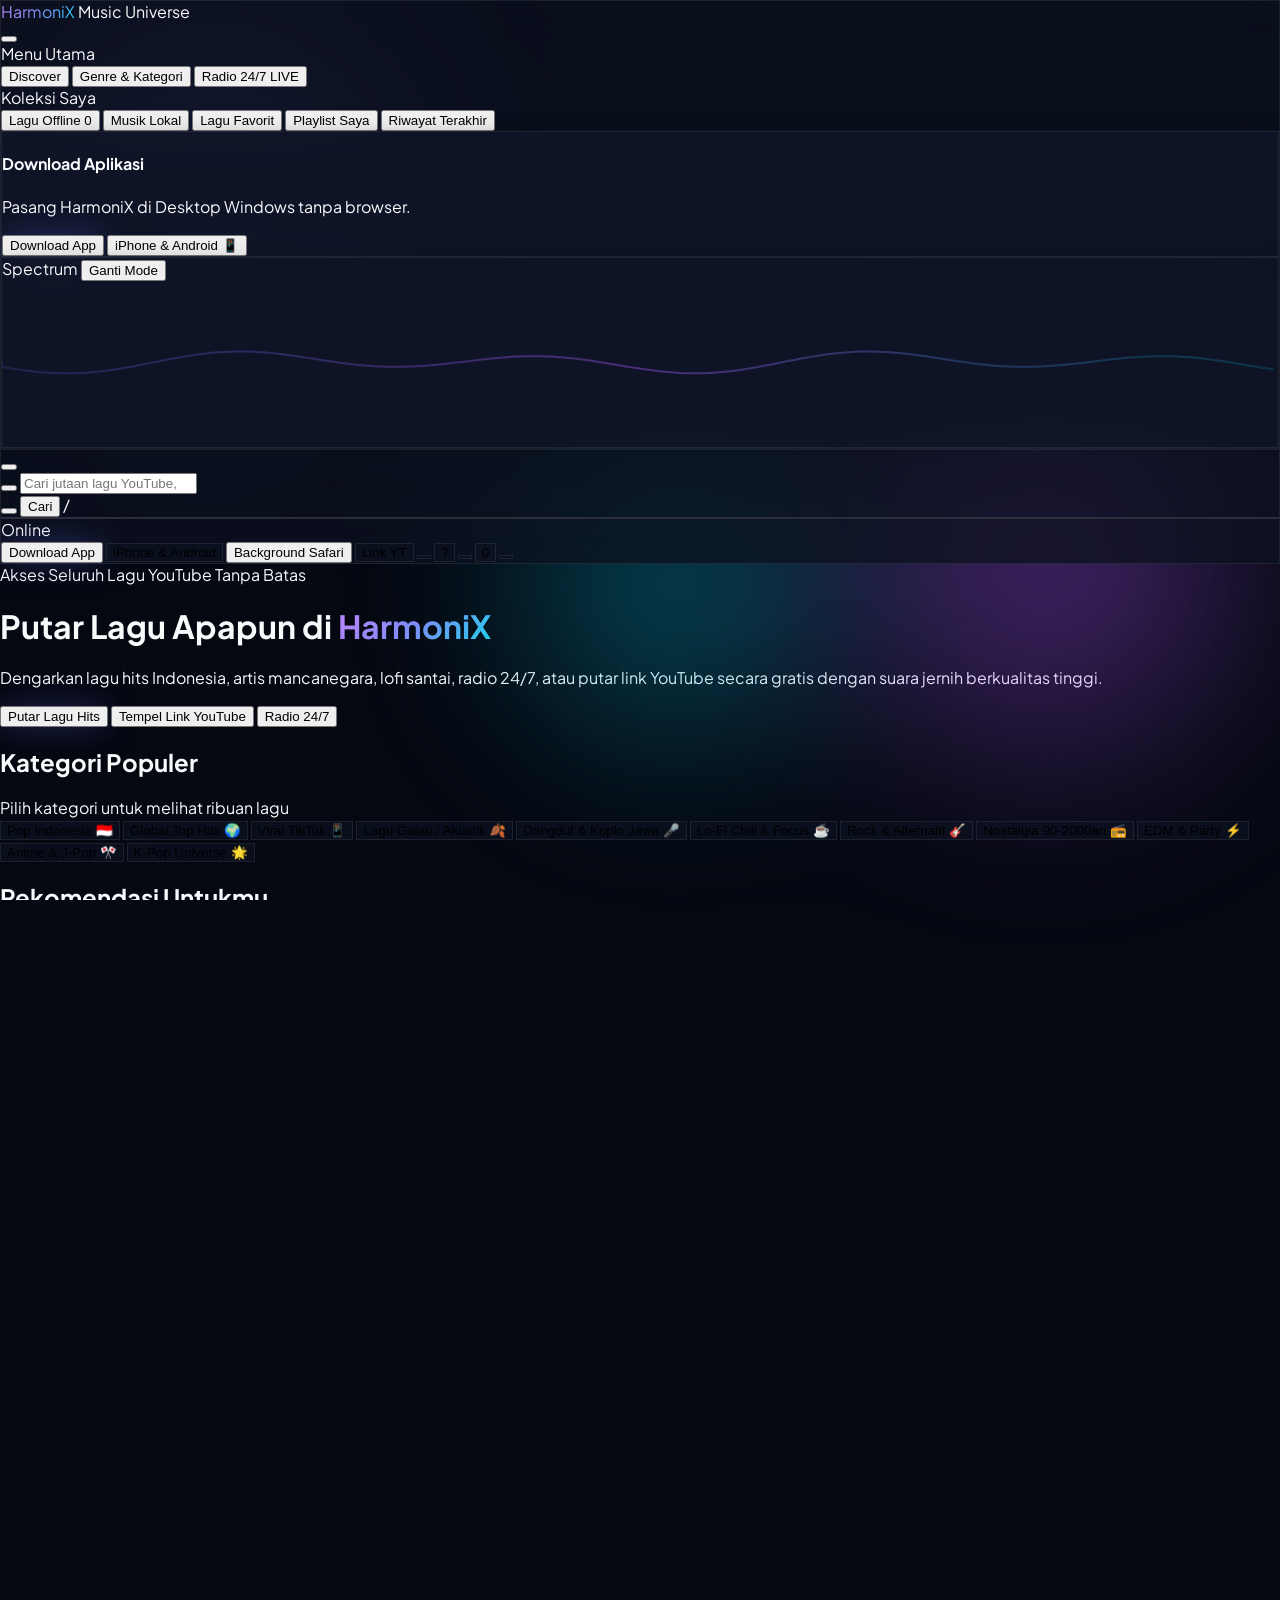
==== commit 487191fb: "Fix Safari iOS background playback, safe track ID event handlers, and direct file downloads" ====
--- a/public/index.html
+++ b/public/index.html
@@ -53,7 +53,7 @@
   <script src="https://www.youtube.com/iframe_api"></script>
 
   <!-- Custom Styles, Aurora & Glassmorphism -->
-  <link rel="stylesheet" href="css/style.css" />
+  <link rel="stylesheet" href="css/style.css?v=6.0" />
 </head>
 
 <body class="bg-[#050811] text-slate-100 h-screen w-screen overflow-hidden antialiased selection:bg-indigo-500 selection:text-white relative">
@@ -1044,6 +1044,6 @@
   </div>
 
   <!-- Main JavaScript App Entry -->
-  <script type="module" src="js/app.js"></script>
+  <script type="module" src="js/app.js?v=6.0"></script>
 </body>
 </html>
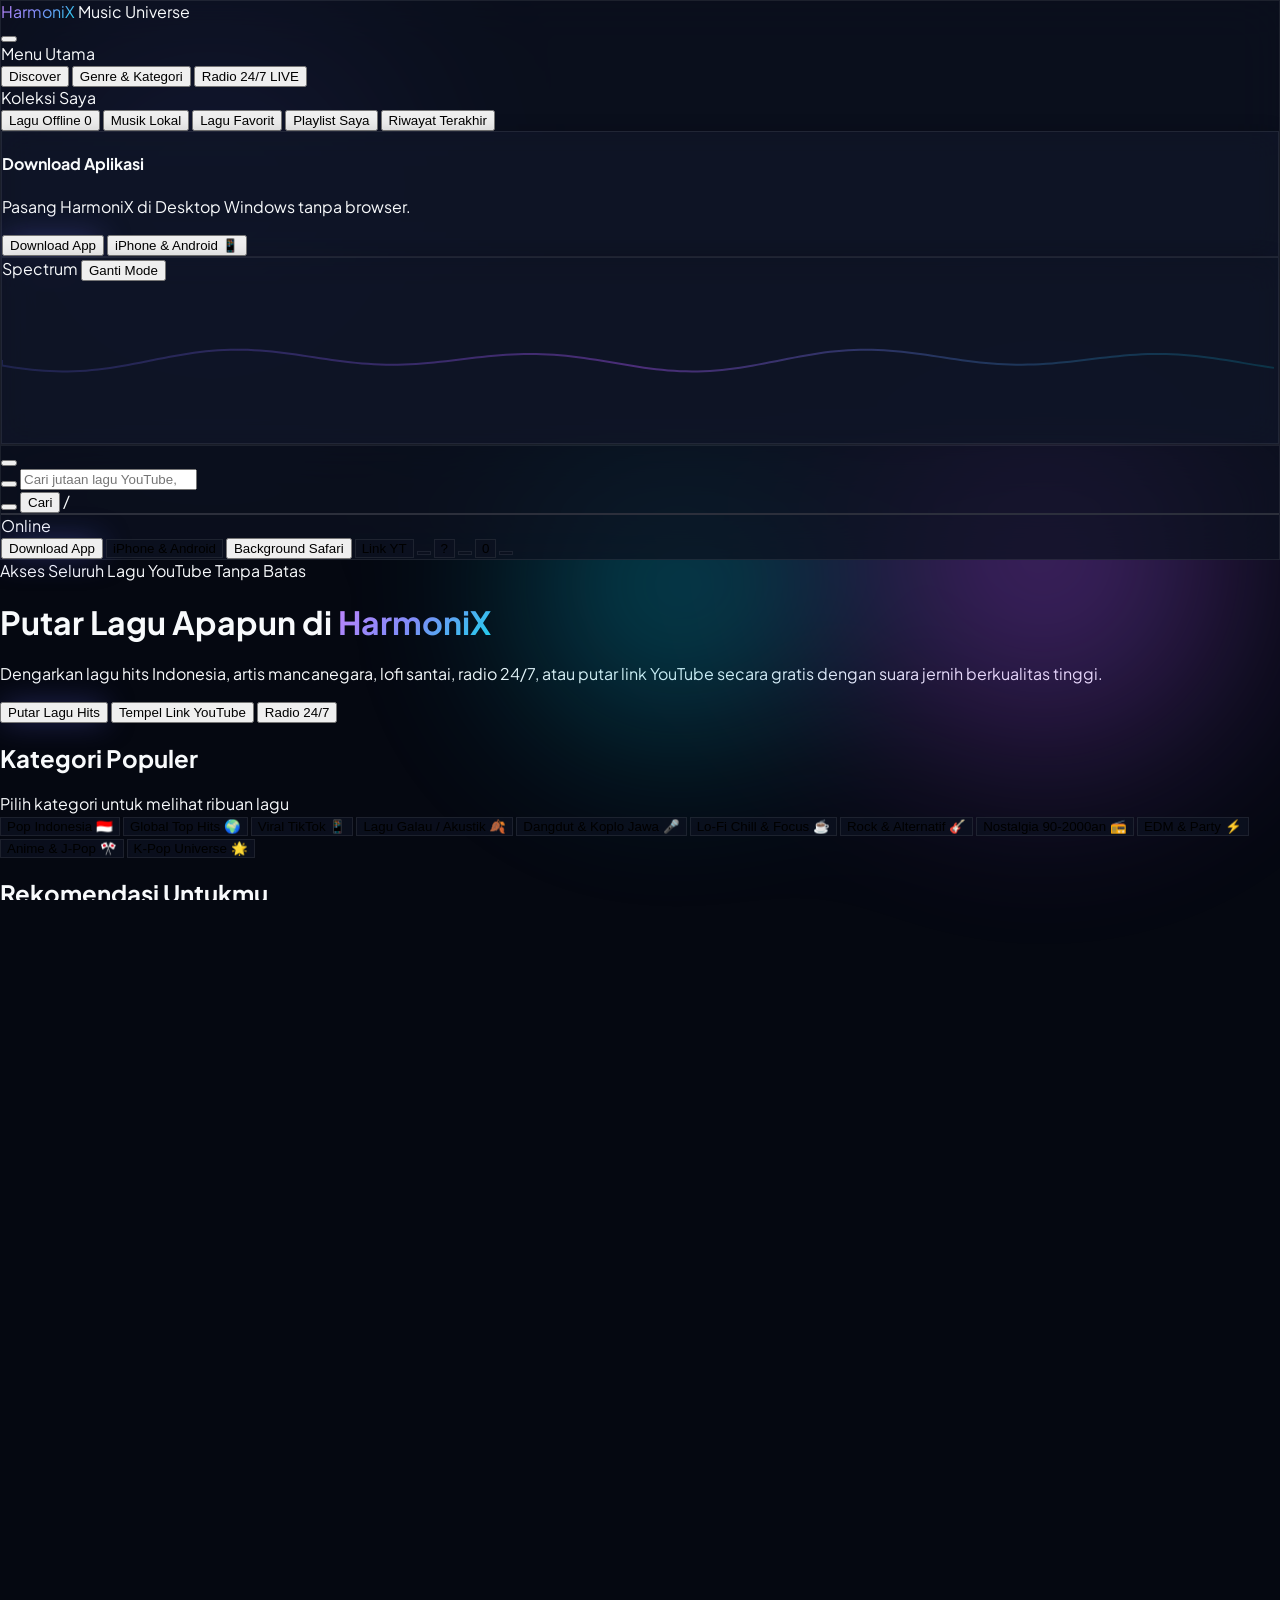
==== commit 9c2ee62a: "Restore full YouTube track playback and fix MP3 audio downloads for mobile" ====
--- a/public/index.html
+++ b/public/index.html
@@ -53,7 +53,7 @@
   <script src="https://www.youtube.com/iframe_api"></script>
 
   <!-- Custom Styles, Aurora & Glassmorphism -->
-  <link rel="stylesheet" href="css/style.css?v=6.0" />
+  <link rel="stylesheet" href="css/style.css?v=7.0" />
 </head>
 
 <body class="bg-[#050811] text-slate-100 h-screen w-screen overflow-hidden antialiased selection:bg-indigo-500 selection:text-white relative">
@@ -855,17 +855,17 @@
       </div>
 
       <!-- Download Options -->
-      <div class="space-y-2.5">
-        <!-- Opsi 1: Simpan ke Offline PWA (IndexedDB) -->
-        <div class="p-3.5 rounded-2xl glass-panel border border-amber-500/30 hover:border-amber-500 transition-all cursor-pointer group" onclick="window.App.confirmSaveOffline()">
+      <div class="space-y-3">
+        <!-- Opsi 1: Simpan ke Perpustakaan Offline PWA (IndexedDB) -->
+        <div class="p-4 rounded-2xl glass-panel border border-amber-500/30 hover:border-amber-500 transition-all cursor-pointer group" onclick="window.App.confirmSaveOffline()">
           <div class="flex items-center justify-between">
             <div class="flex items-center gap-3">
-              <div class="w-9 h-9 rounded-xl bg-amber-500/20 text-amber-400 flex items-center justify-center group-hover:scale-110 transition-transform">
-                <i data-lucide="cloud-off" class="w-5 h-5"></i>
+              <div class="w-10 h-10 rounded-xl bg-amber-500/20 text-amber-400 flex items-center justify-center group-hover:scale-110 transition-transform">
+                <i data-lucide="bookmark-plus" class="w-5 h-5"></i>
               </div>
               <div>
-                <h5 class="text-xs font-bold text-white">Simpan ke Perpustakaan Offline PWA ⚡</h5>
-                <p class="text-[10px] text-slate-400">Putar di iPhone & Android tanpa kuota/internet.</p>
+                <h5 class="text-xs font-bold text-white">Simpan ke Perpustakaan PWA ⚡</h5>
+                <p class="text-[10px] text-slate-400">Tersimpan di daftar HarmoniX Anda & siap putar full kapan saja.</p>
               </div>
             </div>
             <i data-lucide="chevron-right" class="w-4 h-4 text-slate-400 group-hover:text-white group-hover:translate-x-0.5 transition-all"></i>
@@ -879,19 +879,47 @@
           </div>
         </div>
 
-        <!-- Opsi 2: Download File MP3 ke HP / Komputer -->
-        <div class="p-3.5 rounded-2xl glass-panel border border-white/5 hover:border-emerald-500/40 transition-all cursor-pointer group" onclick="window.App.confirmDownloadFile()">
+        <!-- Opsi 2: Download File MP3 Asli ke HP / Komputer -->
+        <div class="p-4 rounded-2xl glass-panel border border-emerald-500/30 space-y-3">
           <div class="flex items-center justify-between">
             <div class="flex items-center gap-3">
-              <div class="w-9 h-9 rounded-xl bg-emerald-600/20 text-emerald-400 flex items-center justify-center group-hover:scale-110 transition-transform">
+              <div class="w-10 h-10 rounded-xl bg-emerald-600/20 text-emerald-400 flex items-center justify-center">
                 <i data-lucide="file-audio" class="w-5 h-5"></i>
               </div>
               <div>
-                <h5 class="text-xs font-bold text-white">Unduh File Audio ke HP / Laptop</h5>
-                <p class="text-[10px] text-slate-400">Simpan berkas audio ke folder download perangkat.</p>
+                <h5 class="text-xs font-bold text-white">Unduh File MP3 Asli ke HP / Laptop 🎵</h5>
+                <p class="text-[10px] text-emerald-400/90 font-medium">Kualitas 320kbps • Bisa diputar di Files iPhone & Android</p>
               </div>
             </div>
-            <i data-lucide="external-link" class="w-4 h-4 text-slate-400 group-hover:text-emerald-400 transition-colors"></i>
+          </div>
+
+          <!-- Server Downloader Buttons -->
+          <div class="grid grid-cols-1 sm:grid-cols-2 gap-2 pt-1">
+            <button onclick="window.App.confirmDownloadFile('ytmp3')" class="flex items-center justify-between px-3 py-2.5 rounded-xl bg-indigo-600/30 hover:bg-indigo-600/60 border border-indigo-500/30 text-indigo-200 hover:text-white text-xs font-semibold transition-all">
+              <span class="flex items-center gap-1.5">
+                <i data-lucide="sparkles" class="w-3.5 h-3.5 text-amber-400"></i> Server 1 (YTMP3)
+              </span>
+              <i data-lucide="external-link" class="w-3.5 h-3.5 opacity-60"></i>
+            </button>
+            <button onclick="window.App.confirmDownloadFile('snapsave')" class="flex items-center justify-between px-3 py-2.5 rounded-xl bg-emerald-600/20 hover:bg-emerald-600/40 border border-emerald-500/30 text-emerald-200 hover:text-white text-xs font-semibold transition-all">
+              <span class="flex items-center gap-1.5">
+                <i data-lucide="smartphone" class="w-3.5 h-3.5 text-emerald-400"></i> Server 2 (SnapSave)
+              </span>
+              <i data-lucide="external-link" class="w-3.5 h-3.5 opacity-60"></i>
+            </button>
+          </div>
+
+          <!-- Salin Link Saja & Tips -->
+          <div class="flex items-center justify-between gap-2 pt-1 border-t border-white/5">
+            <button onclick="window.App.copyPendingTrackLink()" class="flex items-center gap-1 text-[11px] text-slate-400 hover:text-indigo-300 font-medium py-1 transition-colors">
+              <i data-lucide="copy" class="w-3.5 h-3.5"></i> Salin Link YouTube Lagu
+            </button>
+            <span class="text-[10px] text-slate-500 font-mono">100% Bebas Kuota</span>
+          </div>
+
+          <!-- Panduan iPhone / Android -->
+          <div class="p-2.5 rounded-xl bg-black/30 border border-white/5 text-[10px] text-slate-400 leading-relaxed">
+            <p><strong class="text-slate-200">📱 Panduan iPhone (iOS):</strong> Klik salah satu Server di atas. Link lagu otomatis disalin ke clipboard Anda. Di tab downloader, tekan <strong>Tempel / Paste</strong> lalu unduh berkas MP3. File akan masuk ke aplikasi <strong>Files (File) ➔ Unduhan</strong> di iPhone Anda!</p>
           </div>
         </div>
       </div>
@@ -1044,6 +1072,6 @@
   </div>
 
   <!-- Main JavaScript App Entry -->
-  <script type="module" src="js/app.js?v=6.0"></script>
+  <script type="module" src="js/app.js?v=7.0"></script>
 </body>
 </html>
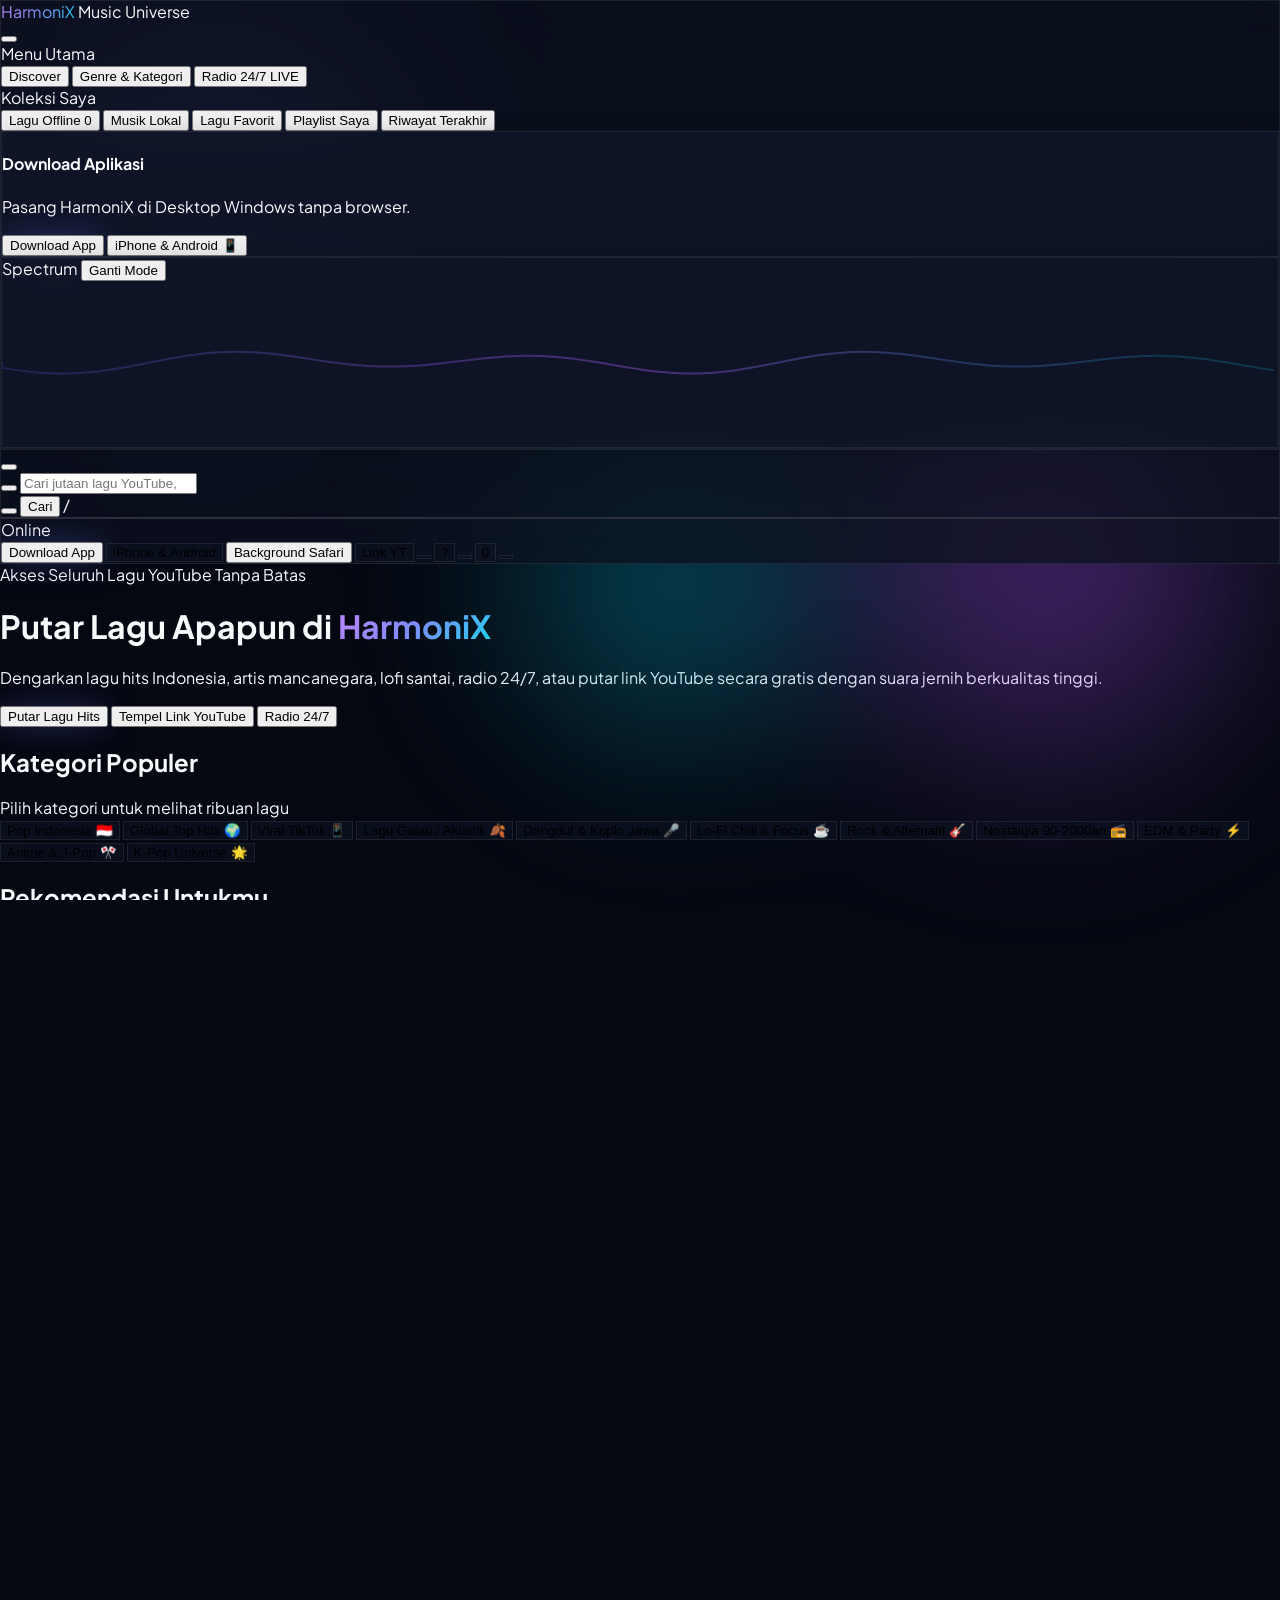
==== commit 5c7d4b0d: "Fix song skip, continuous autoplay queue, and touchscreen seek controls" ====
--- a/public/index.html
+++ b/public/index.html
@@ -781,13 +781,13 @@
       </div>
 
       <div class="flex items-center justify-center gap-6">
-        <button onclick="window.Player.prev()" class="p-3 text-slate-300 hover:text-white transition-colors">
+        <button id="fs-btn-prev" onclick="if(window.Player) window.Player.prev(); else if(window.App) window.App.prev();" class="p-3 text-slate-300 hover:text-white transition-colors" title="Lagu Sebelumnya">
           <i data-lucide="skip-back" class="w-7 h-7 fill-current"></i>
         </button>
-        <button onclick="window.Player.togglePlay()" class="w-16 h-16 rounded-full bg-gradient-to-r from-indigo-600 to-purple-600 text-white flex items-center justify-center shadow-2xl glow-primary transform hover:scale-105 active:scale-95 transition-all">
+        <button id="fs-btn-play" onclick="if(window.Player) window.Player.togglePlay(); else if(window.App) window.App.togglePlay();" class="w-16 h-16 rounded-full bg-gradient-to-r from-indigo-600 to-purple-600 text-white flex items-center justify-center shadow-2xl glow-primary transform hover:scale-105 active:scale-95 transition-all" title="Putar / Jeda">
           <i data-lucide="play" class="w-8 h-8 fill-current ml-0.5 player-play-icon"></i>
         </button>
-        <button onclick="window.Player.next()" class="p-3 text-slate-300 hover:text-white transition-colors">
+        <button id="fs-btn-next" onclick="if(window.Player) window.Player.next(); else if(window.App) window.App.next();" class="p-3 text-slate-300 hover:text-white transition-colors" title="Lagu Berikutnya">
           <i data-lucide="skip-forward" class="w-7 h-7 fill-current"></i>
         </button>
       </div>
@@ -996,7 +996,7 @@
     <!-- Bottom Mini Playback Controls in Lyrics Modal -->
     <div class="relative z-10 p-4 md:px-8 border-t border-white/10 bg-black/60 backdrop-blur-md flex items-center justify-between">
       <div class="flex items-center gap-3">
-        <button onclick="window.Player.togglePlay()" class="w-10 h-10 rounded-full bg-indigo-600 hover:bg-indigo-500 text-white flex items-center justify-center shadow-lg transition-transform active:scale-95">
+        <button onclick="if(window.Player) window.Player.togglePlay(); else if(window.App) window.App.togglePlay();" class="w-10 h-10 rounded-full bg-indigo-600 hover:bg-indigo-500 text-white flex items-center justify-center shadow-lg transition-transform active:scale-95">
           <i data-lucide="play" class="w-5 h-5 fill-current ml-0.5 player-play-icon"></i>
         </button>
         <span class="text-xs text-slate-400 font-mono" id="lyrics-playback-timer">0:00 / 0:00</span>
